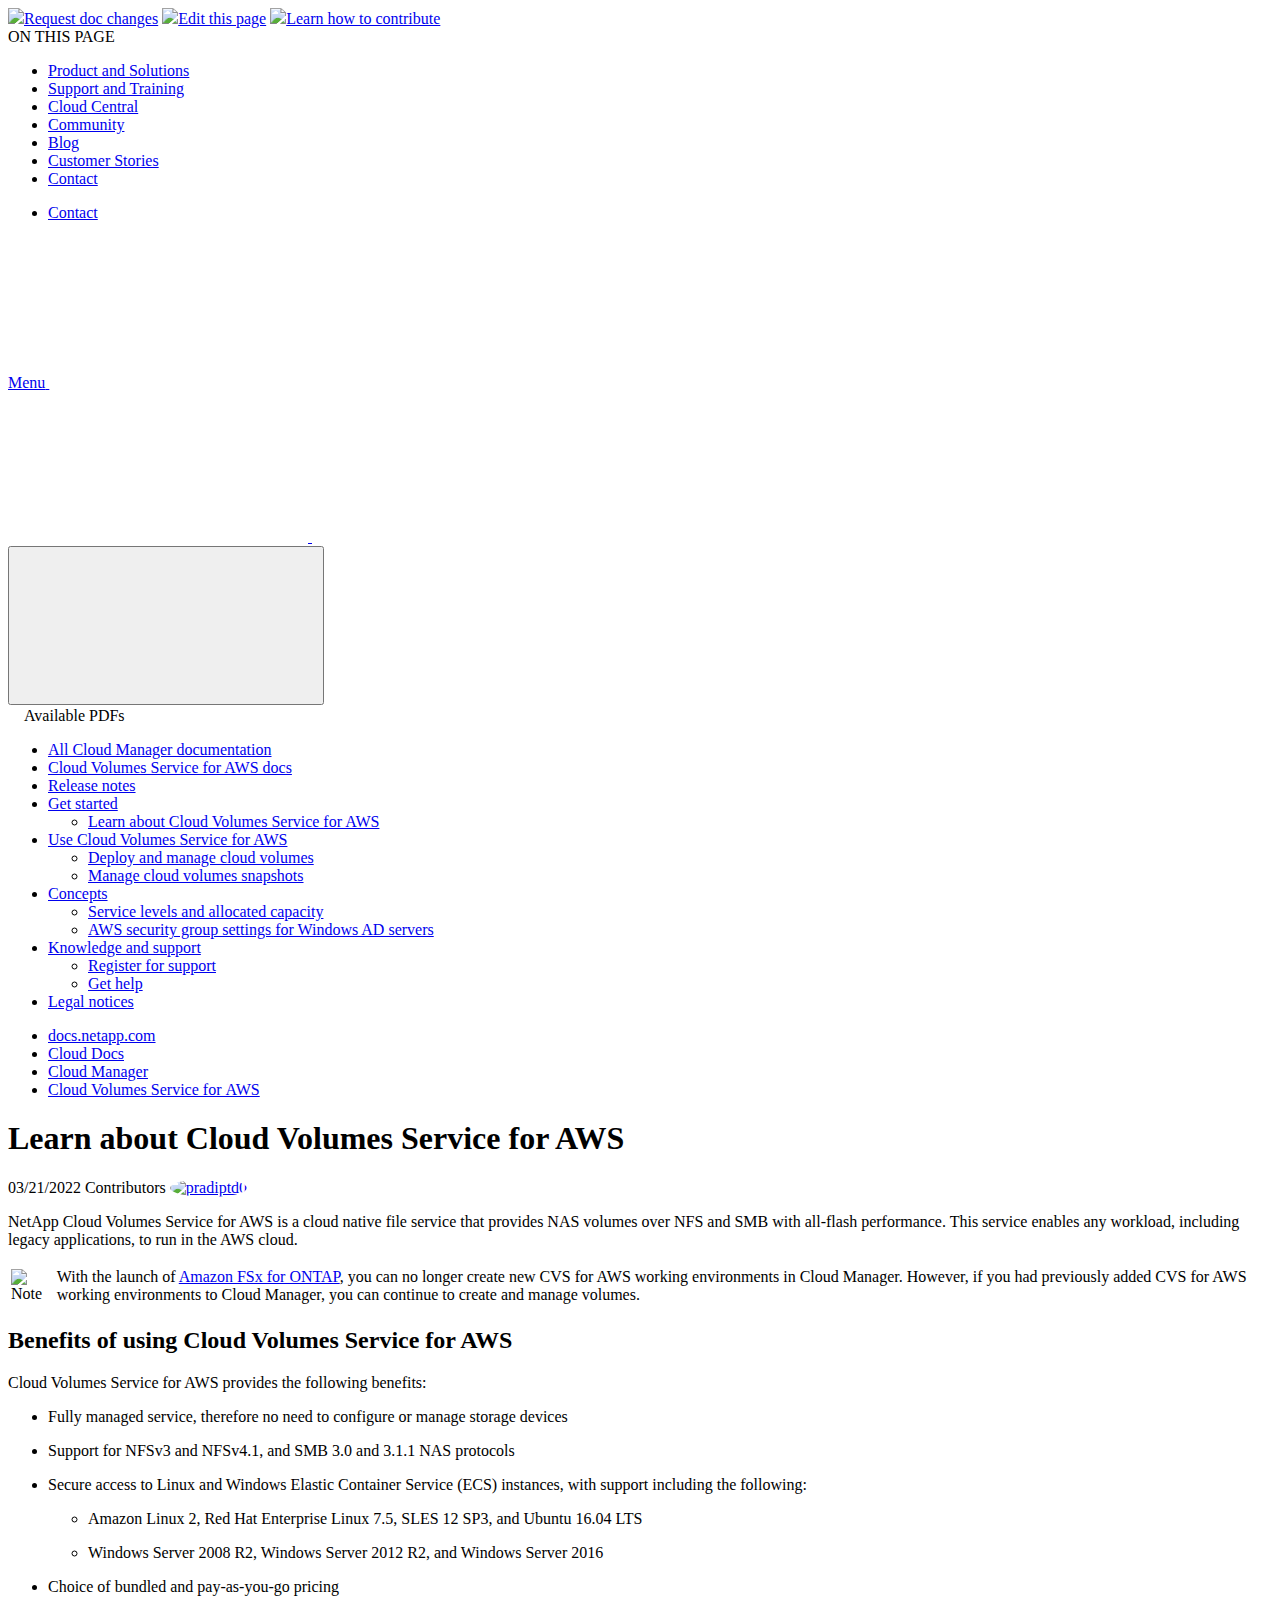
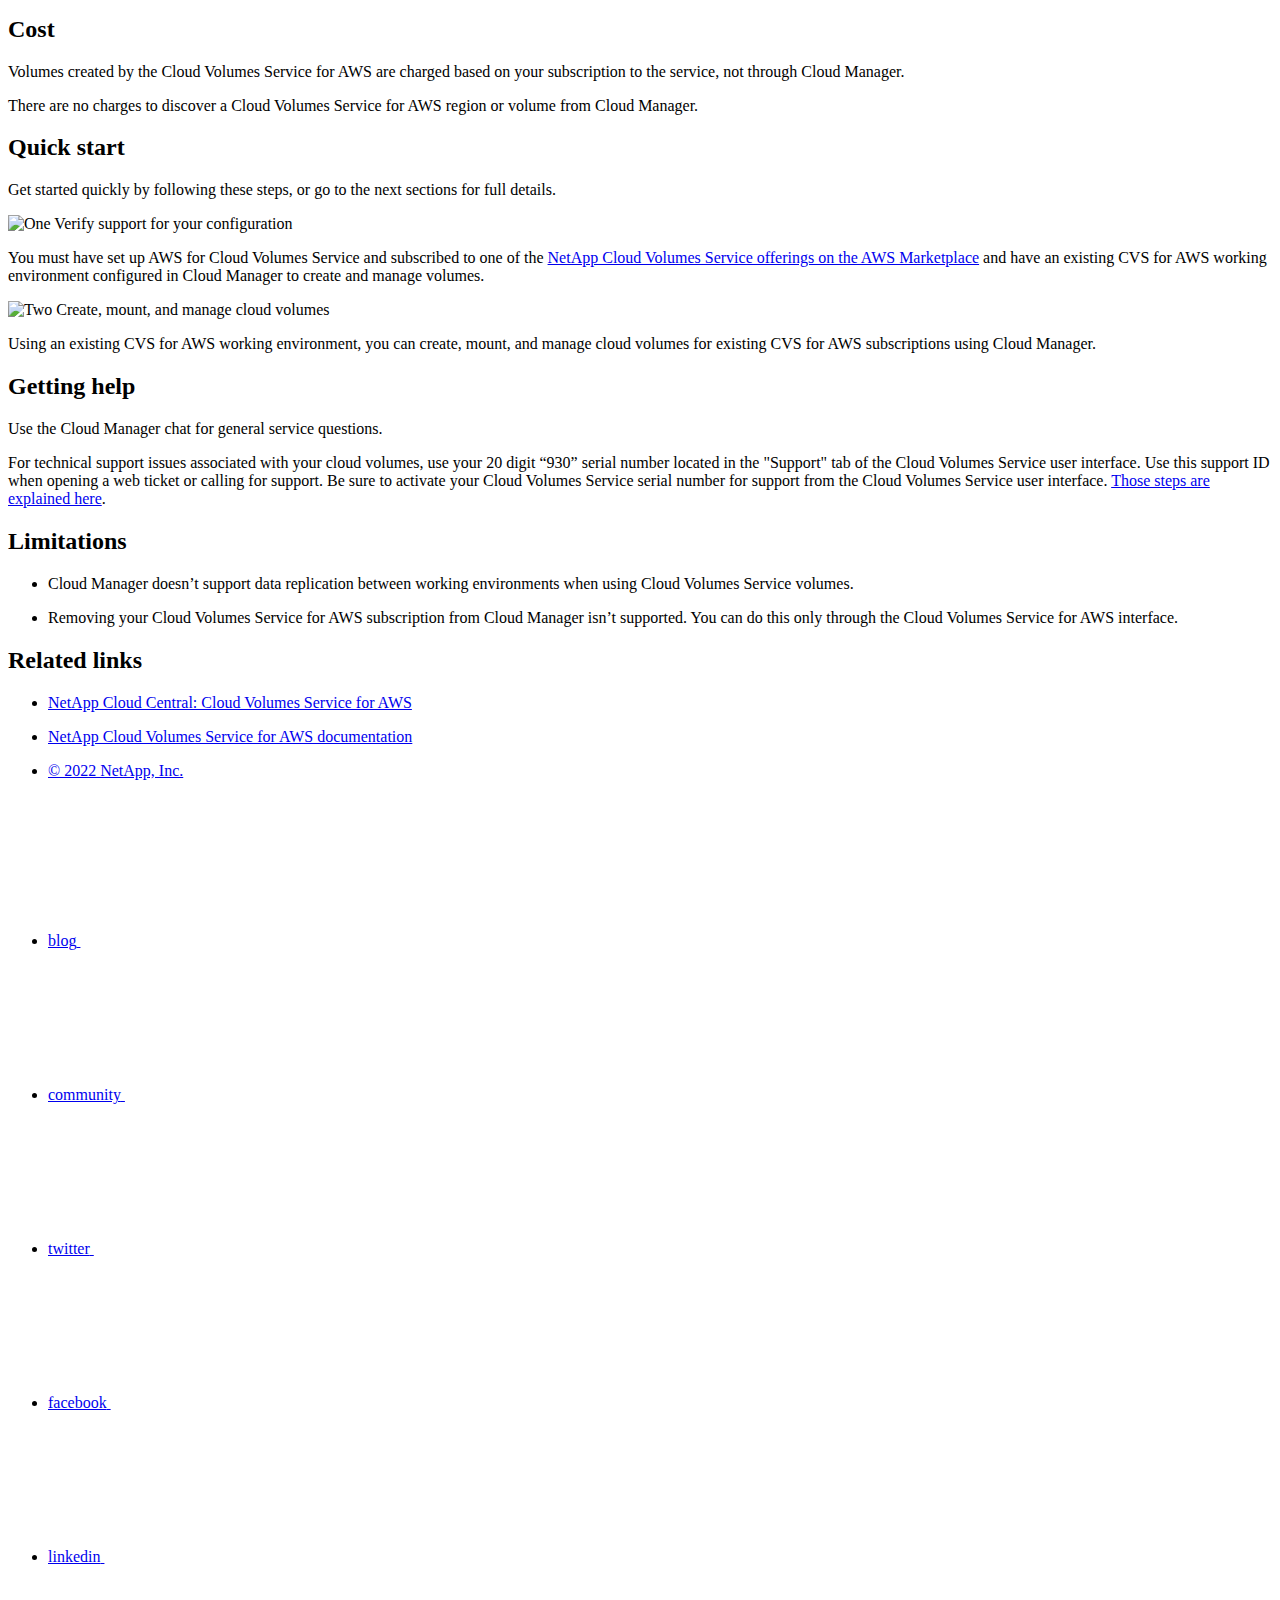
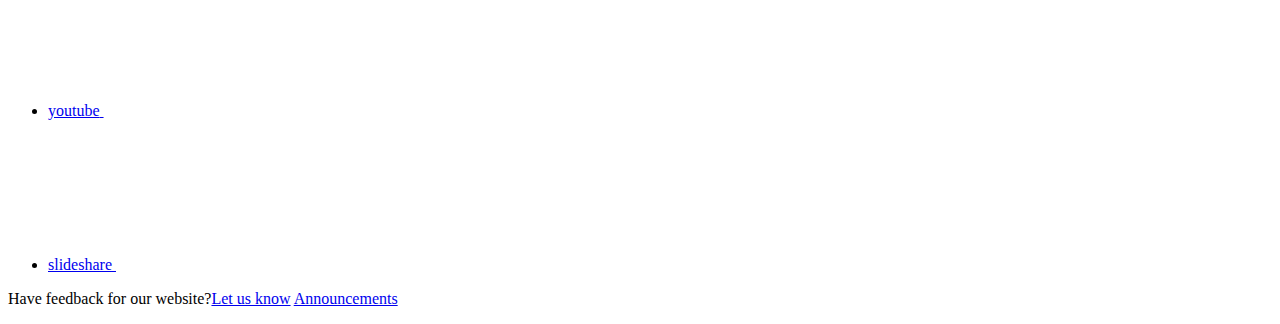
==== concept-cvs-aws.html @ ba865a1a "Deploying to gh-pages from  @ d7c0119b884e2e3a1925199d633314966da9b0e3 🚀" ====
<!DOCTYPE html>
<html lang="en">
  <head class="at-element-marker">
  <title>Learn about Cloud Volumes Service for AWS | NetApp Documentation</title>
  <meta charset="utf-8">
  <meta http-equiv="x-ua-compatible" content="ie=edge,chrome=1">
  <meta http-equiv="language" content="en">
  <meta name="viewport" content="width=device-width, initial-scale=1">
  <meta property="og:title" content="Learn about Cloud Volumes Service for AWS | NetApp Documentation" />
	<meta property="og:type" content="website" />
	<meta property="og:url" content="https://docs.netapp.com/us-en/cloud-manager-cloud-volumes-service-aws/concept-cvs-aws.html" />
	<meta property="og:description" content="NetApp Cloud Volumes Service for AWS is a cloud native file service that provides NAS volumes over NFS and SMB with all-flash performance. This service enabl..." />
  <meta property="og:image" content="https://docs.netapp.com/us-en/cloud-manager-cloud-volumes-service-aws/images/logo-tophat-social.png" />
  <meta property="og:image:alt" content="NetApp Logo" />
  <meta name="format-detection" content="telephone=no">
  <meta http-equiv="Content-Type" content="text/html; charset=utf-8">
  <meta http-equiv="encoding" content="utf-8">
  <meta http-equiv="nss-type" content="Product Documentation"/>
  <meta http-equiv="nss-subtype" content="User Guide"/><meta name="description" content="NetApp Cloud Volumes Service for AWS is a cloud native file service that provides NAS volumes over NFS and SMB with all-flash performance. This service enabl...">
  <meta name="keywords" content=" cloud volumes service for aws, cloud volumes, cloud volumes service subscription, access key, secret key"><!-- Icons -->
  <link rel="icon" href="/us-en/cloud-manager-cloud-volumes-service-aws/images/favicon.ico" type="image/x-icon">

  <!-- RSS Feed --><link rel="alternate" type="application/rss+xml" title="NetApp Documentation" href="/us-en/cloud-manager-cloud-volumes-service-aws/feed.xml"><!-- CSS Definitions: NetApp CSS should be defined after generic css -->

  <!-- Elastic Search -->
  <link rel="stylesheet" href="//cdn.jsdelivr.net/searchkit/0.10.0/theme.css">

  <!-- Controls AsciiDoctor Admonition Blocks -->
  <link rel="stylesheet" type="text/css" href="/us-en/cloud-manager-cloud-volumes-service-aws/css/font-awesome.min.css">

  <!-- Controls the shadow effect for search dropdown menu -->
  <link rel="stylesheet" href="/us-en/cloud-manager-cloud-volumes-service-aws/css/boxshadowproperties.css">

  <!-- NetApp CSS controls the technical content -->
  <link rel="stylesheet" type="text/css" href="/us-en/cloud-manager-cloud-volumes-service-aws/css/netapp.css">

  <!-- WWW CSS Content -->
  <link rel="stylesheet" type="text/css" href="/us-en/cloud-manager-cloud-volumes-service-aws/css/www-luci-dotcom.min.css">
  <link rel="stylesheet" type="text/css" href="/us-en/cloud-manager-cloud-volumes-service-aws/css/www-netapp-dotcom.css">
  <link rel="stylesheet" href="/us-en/cloud-manager-cloud-volumes-service-aws/css/www-netapp-library-critical.min.css" media="all" >
  <link rel="stylesheet" href="/us-en/cloud-manager-cloud-volumes-service-aws/css/www-netapp-library-non-critical.min.css" as="style" onload="this.onload=null;this.rel='stylesheet'">
  <link rel="stylesheet" href="/us-en/cloud-manager-cloud-volumes-service-aws/css/www-netapp-library-global-header-footer.min.css">

  <!-- NetApp IE Customizations -->
  <link rel="stylesheet" href='/us-en/cloud-manager-cloud-volumes-service-aws/css/na-utility.css' type='text/css'>
  <link rel="stylesheet" href='/us-en/cloud-manager-cloud-volumes-service-aws/css/na-sidebar.css' type='text/css'>
  <link rel='stylesheet' href='/us-en/cloud-manager-cloud-volumes-service-aws/css/clouddocs.css' type='text/css'>
  <link rel='stylesheet' href='/us-en/cloud-manager-cloud-volumes-service-aws/css/na-pagenav.css' type='text/css'>

  
  <link rel="stylesheet" href="/us-en/cloud-manager-cloud-volumes-service-aws/css/landing-page.css" type="text/css">
  <link rel="stylesheet" href="/us-en/cloud-manager-cloud-volumes-service-aws/css/tabbed-blocks.css" type="text/css">
  <link rel='stylesheet' href='/us-en/cloud-manager-cloud-volumes-service-aws/css/na-feature.css' type='text/css'><script src="https://cdnjs.cloudflare.com/ajax/libs/jquery/2.1.4/jquery.min.js"></script>
  <script src="https://cdnjs.cloudflare.com/ajax/libs/jquery-cookie/1.4.1/jquery.cookie.min.js"></script>

  <!-- Used for Product Family Page Sidebar Visibility --><link rel="stylesheet" href='/us-en/cloud-manager-cloud-volumes-service-aws/css/product-family.css' type="text/css">
  <script src='/us-en/cloud-manager-cloud-volumes-service-aws/js/product-family.js'></script><!-- Used to import Promise for IE. Required for SearchKit -->
  <script src="https://cdnjs.cloudflare.com/ajax/libs/bluebird/3.3.5/bluebird.min.js"></script><script src='/us-en/cloud-manager-cloud-volumes-service-aws/js/na-search.js'></script><script src='/us-en/cloud-manager-cloud-volumes-service-aws/js/na-pagenav.js'></script><link rel='stylesheet' href='/us-en/cloud-manager-cloud-volumes-service-aws/css/prism.css' type='text/css'>
  <link rel='stylesheet' href='/us-en/cloud-manager-cloud-volumes-service-aws/css/prism-netapp.css' type='text/css'>


  <script src='/us-en/cloud-manager-cloud-volumes-service-aws/js/na-utility.js'></script>
  <script src='/us-en/cloud-manager-cloud-volumes-service-aws/js/clouddocs.js'></script>
  <script>
  if (document.location.hostname === "docs.netapp.com") {
    var head = document.getElementsByTagName('head')[0];
    var adobe = document.createElement("script");
    adobe.type = "text/javascript";
    adobe.src = "//assets.adobedtm.com/60287eadf1ee/c284da483c83/launch-e9ff3acac59f.min.js";
    head.appendChild(adobe);
  }
  </script>
  <script src='/us-en/cloud-manager-cloud-volumes-service-aws/js/jquery.navgoco.min.js'></script>
  <script src="https://maxcdn.bootstrapcdn.com/bootstrap/3.3.7/js/bootstrap.min.js" integrity="sha384-Tc5IQib027qvyjSMfHjOMaLkfuWVxZxUPnCJA7l2mCWNIpG9mGCD8wGNIcPD7Txa" crossorigin="anonymous"></script>
  <script src='/us-en/cloud-manager-cloud-volumes-service-aws/js/toc.js'></script>
  <script src='/us-en/cloud-manager-cloud-volumes-service-aws/js/customscripts.js'></script><script>
      $(document).ready(function() {
          
          var collapseOnInit = true;
          

          var navSettings = {
              "caretHtml": '',
              "accordion": collapseOnInit,
              "openClass": 'active', // open
              "save": false, // leave false or nav highlighting doesn't work right
              "cookie": {
                  "name": 'navgoco',
                  "expires": false,
                  "path": '/'
              },
              "slide": {
                  "duration": 400,
                  "easing": 'swing'
              }
          };

          // Initialize navgoco with default options
          $("#mysidebar").navgoco(navSettings);
          

          $("#collapseAll").click(function(e) {
              e.preventDefault();
              $("#mysidebar").navgoco('toggle', false);
          });

          $("#expandAll").click(function(e) {
              e.preventDefault();
              $("#mysidebar").navgoco('toggle', true);
          });

      });

  </script>
  <script>
      $(document).ready(function() {
          $("#tg-sb-link").click(function() {
              $("#tg-sb-sidebar").toggle();
              $("#tg-sb-content").toggleClass('col-md-9');
              $("#tg-sb-content").toggleClass('col-md-12');
              $("#tg-sb-icon").toggleClass('fa-toggle-on');
              $("#tg-sb-icon").toggleClass('fa-toggle-off');
          });
      });
  </script><script async src="https://www.googletagmanager.com/gtag/js?id=UA-81697994-3"></script>
  <script>
  if (document.location.hostname === "docs.netapp.com") {
    window.dataLayer = window.dataLayer || [];
    function gtag(){dataLayer.push(arguments);}
    gtag('js', new Date());
    gtag('config', 'UA-81697994-3');
  }
  </script>
  <script src='/us-en/cloud-manager-cloud-volumes-service-aws/js/version-dropdown.js'></script>
  <script src='/us-en/cloud-manager-cloud-volumes-service-aws/js/FileSaver.min.js'></script>
  <script src='/us-en/cloud-manager-cloud-volumes-service-aws/js/jszip-utils.min.js'></script>
  <script src='/us-en/cloud-manager-cloud-volumes-service-aws/js/jszip.min.js'></script>
  <script src='/us-en/cloud-manager-cloud-volumes-service-aws/js/pdf-ux.js'></script>
</head>


  <body class role="document">
    <div id="page" class="n-off-canvas-menu">
      <div class="n-off-canvas-menu__menu"><!--TODO: Add offcanvas code --></div>
      <div class="n-off-canvas-menu__content-wrap">
        <header class="site-header" id="banner">
  
  <!-- Start Page Toolbar -->
  <div class="page-nav-toolbar">
    <div id="version-dropdown"></div>
    <div class="page-nav-contribute"  >
      <a target="_blank" href="https://github.com/NetAppDocs/cloud-manager-cloud-volumes-service-aws/issues/new?body=Page%3A%20[Learn about Cloud Volumes Service for AWS](https://docs.netapp.com/us-en/cloud-manager-cloud-volumes-service-aws/concept-cvs-aws.html)" class="page-nav-contribute-link" role="button"><img src="/us-en/cloud-manager-cloud-volumes-service-aws/images/discuss-sm.svg" class="github-icon" />Request doc changes</a>
      <a target="_blank" href="https://github.com/NetAppDocs/cloud-manager-cloud-volumes-service-aws/blob/main/concept-cvs-aws.adoc" class="page-nav-contribute-link" role="button"><img src="/us-en/cloud-manager-cloud-volumes-service-aws/images/edit-sm.svg" class="github-icon" />Edit this page</a>
      <a target="_blank" href="https://docs.netapp.com/us-en/contribute/" class="page-nav-contribute-link"  ><img src="/us-en/cloud-manager-cloud-volumes-service-aws/images/article-sm.svg" class="github-icon" />Learn how to contribute</a>
    </div>
    <div class="page-nav-container">
      <nav class="page-nav-fixed">
        <div class="page-nav-title">ON THIS PAGE</div>
        <div class="page-nav-links">
          <ul class="page-nav-inner" id="page-menu"></ul>
        </div>
      </nav>
    </div>
  </div>
  
  <!-- Start top_hat -->
  <div class="n-top-hat">
    <div class="n-container">
      <div class="n-top-hat__cross-property-nav">
        <ul class="n-top-hat__list">
          <li class="n-top-hat__list-item">
            <a href="https://www.netapp.com/products-a-z/" class="n-top-hat__link">Product and Solutions</a>
          </li>
          <li class="n-top-hat__list-item">
            <a href="https://www.netapp.com/support-and-training/netapp-university/" class="n-top-hat__link">Support and Training</a>
          </li>
          <li class="n-top-hat__list-item">
            <a href="https://cloud.netapp.com" class="n-top-hat__link">Cloud Central</a>
          </li>
          <li class="n-top-hat__list-item">
            <a href="https://community.netapp.com/" class="n-top-hat__link">Community</a>
          </li>
          <li class="n-top-hat__list-item">
            <a href="https://blog.netapp.com/" class="n-top-hat__link">Blog</a>
          </li>
          <li class="n-top-hat__list-item">
            <a href="https://customers.netapp.com/en/" class="n-top-hat__link">Customer Stories</a>
          </li>
          <li class="n-top-hat__list-item">
            <a href="https://www.netapp.com/us/contact-us/index.aspx" target="_self" class="n-top-hat__link" data-ntap-ui="contact-us">Contact</a>
          </li>
        </ul>
      </div>
      <div class="n-top-hat__utils">
        <ul class="n-top-hat__list">
          <li class="n-top-hat__list-item">
            <a href="https://www.netapp.com/us/contact-us/index.aspx" target="_self" class="n-top-hat__link" data-ntap-ui="contact-us">Contact</a>
          </li>
        </ul>
      </div>
    </div>
  </div>
  <!-- End top_hat -->

  <!-- Start property bar -->
  <style>
    .n-property-navigation-bar__menus--desktop-experience .n-menu--mega__default-content__heading span {
    color: #34B0FF;
    }
  </style>
  <div class="n-property-bar " data-ntap-ui="sticky-nav">
    <div class="n-property-bar__inner-wrap">
      <div class="n-property-bar__menu-toggle">
        <a href="#" class="n-property-bar__menu-toggle-link">
          <span class="n-property-bar__menu-toggle-text">Menu</span>
          <svg class="n-icon-bars n-property-bar__menu-toggle-icon" aria-labelledby="title">
            <title>bars</title>
            <use xlink:href="/us-en/cloud-manager-cloud-volumes-service-aws/common/svg/sprite.svg#bars"></use>
          </svg>
        </a>
      </div>
      <div class="n-property-bar__property-mark ">
        <a href="https://www.netapp.com" class="n-property-bar__property-link">
          <div class="n-property-bar__logo">
            <svg class="n-icon-netapp-mark n-icon-netapp-mark n-property-bar__netapp-mark-icon" aria-labelledby="title">
              <title>netapp-mark</title>
              <use xlink:href="/us-en/cloud-manager-cloud-volumes-service-aws/common/svg/sprite.svg#netapp-mark"></use>
            </svg>
            <svg class="n-icon-netapp-logo n-property-bar__logo-svg" aria-labelledby="title">
              <title>netapp-logo</title>
              <use xlink:href="/us-en/cloud-manager-cloud-volumes-service-aws/common/svg/sprite.svg#netapp-logo"></use>
            </svg>
          </div>
        </a>
      </div>

      
      <div class="search-property-bar">
        <div id="search-demo-container" class="searchbox n-property-bar__search">
          <div id="react-search" 
          data-search-html="/us-en/cloud-manager-cloud-volumes-service-aws/search.html"
          data-type="widget" 
          data-placeholder="Search Documentation" 
          data-no-results-found="No results were found for {query}" 
          data-did-you-mean="Search for {suggestion}." 
          data-no-results-found-did-you-mean="No results found for {query}. Did you mean {suggestion}?" 
          data-results-found="{hitCount} results found"  
          data-sk-es-pf-indexes=""></div>
          <button class="n-property-bar__search-toggle-button" type="button">
            <svg class="n-icon-search n-property-bar__search-toggle-button-icon" aria-labelledby="title">
              <title>search</title>
              <use xmlns:xlink="http://www.w3.org/1999/xlink" xlink:href="/us-en/cloud-manager-cloud-volumes-service-aws/common/svg/sprite.svg#search"></use>
            </svg>
          </button>
        </div>
      </div>
      
    </div>
  </div>
  <div class="n-property-bar__toolbar">
    <!-- Start Language Selector --><!-- End Language Selector -->

    <div class="n-property-bar__cta"></div>
  </div>
  <script>
    $(function(){
        var currentLocalization = $('html').attr('lang');

        var localizationsDictionary = {
            "en-CA" : "https://www.netapp.com/search/index.aspx?for_cr=canada&",
            "en-IN" : "https://www.netapp.com/search/index.aspx?for_cr=india&",
            "nl-NL" : "https://www.netapp.com/search/index.aspx?for_cr=netherlands&",
            "ru-RU" : "https://www.netapp.com/search/index.aspx?for_cr=russia&",
            "sv-SE" : "https://www.netapp.com/search/index.aspx?for_cr=sweden&",
            "it-IT" : "https://www.netapp.com/search/index.aspx?for_cr=italy&",
            "he-IL" : "https://www.netapp.com/search/index.aspx?for_cr=israel&",
            "ko-KR" : "https://www.netapp.com/search/index.aspx?for_cr=korea&",
            "zh-TW" : "https://www.netapp.com/search/index.aspx?for_cr=taiwan&",
            "en-GB" : "https://www.netapp.com/search/index.aspx?for_cr=unitedkingdom&",
            "en-SG" : "https://www.netapp.com/search/index.aspx?for_cr=asean&",
            "en-AU" : "https://www.netapp.com/search/index.aspx?for_cr=australia&",
            "pt-BR" : "https://www.netapp.com/search/index.aspx?for_cr=brasil&",
            "de-CH" : "https://www.netapp.com/search/index.aspx?for_cr=switzerland&",
            "es-MX" : "https://www.netapp.com/search/index.aspx?for_cr=mexico&"
        };

        if($('html').hasClass('ntap-whitelisted') && localizationsDictionary.hasOwnProperty(currentLocalization)) {
            $('.n-property-bar__property-link').attr('href', '/');
        }
    });
  </script>
  <!-- End property bar -->
</header>


        <main id="n-main-content" class="n-main-content">
          <!-- Start Documentation Content -->
<div class="ie-main">
  <!-- Sidebar Column -->
  
  <div class="col-md-3" id="sidebar-height">
      <div class="n-pdf-header">
  <a id="toggleButtonPdf" class="n-pdf-button" type="button">
    <img src="/us-en/cloud-manager-cloud-volumes-service-aws/images/pdf.png" width="16" height="16"/>Available PDFs<span>
    </span>
  </a>
</div>
<div class="n-pdf-body-container">
  <ul id="toggleContainerPdf" class="n-pdf-body" style="display:none;"><li class="pdf-ux-container">
        <a target="_blank" href="/us-en/cloud-manager-cloud-volumes-service-aws/pdfs/fullsite-sidebar/Cloud_Volumes_Service_for_AWS_documentation.pdf" >
          <img src="/us-en/cloud-manager-cloud-volumes-service-aws/images/pdf.png" width="16" height="16"/>PDF of this doc site</a>







    
      <ul class="subfolders" style="display:none;">
        <li class="pdf-ux-container">
          <a target="_blank" 
            
              href="/us-en/cloud-manager-cloud-volumes-service-aws/pdfs/sidebar/Get_started.pdf" 
            
          >
            <img src="/us-en/cloud-manager-cloud-volumes-service-aws/images/pdf.png" width="16" height="16"/>
            Get started
          </a>
          
    <ul class="subfolders" style="display:none;"><li class="active pdf-hide">
  <a target="_blank" href="/us-en/cloud-manager-cloud-volumes-service-aws/pdfs/pages/concept-cvs-aws.pdf" >
    <img src="/us-en/cloud-manager-cloud-volumes-service-aws/images/pdf.png" width="16" height="16"/>
    PDF of this page
  </a>
</li>

</ul>
  



          
        </li>
      </ul>
    

  



    
      <ul class="subfolders" style="display:none;">
        <li class="pdf-ux-container">
          <a target="_blank" 
            
              href="/us-en/cloud-manager-cloud-volumes-service-aws/pdfs/sidebar/Use_Cloud_Volumes_Service_for_AWS.pdf" 
            
          >
            <img src="/us-en/cloud-manager-cloud-volumes-service-aws/images/pdf.png" width="16" height="16"/>
            Use Cloud Volumes Service for AWS
          </a>
          





          
        </li>
      </ul>
    

  



    
      <ul class="subfolders" style="display:none;">
        <li class="pdf-ux-container">
          <a target="_blank" 
            
              href="/us-en/cloud-manager-cloud-volumes-service-aws/pdfs/sidebar/Concepts.pdf" 
            
          >
            <img src="/us-en/cloud-manager-cloud-volumes-service-aws/images/pdf.png" width="16" height="16"/>
            Concepts
          </a>
          





          
        </li>
      </ul>
    

  



    
      <ul class="subfolders" style="display:none;">
        <li class="pdf-ux-container">
          <a target="_blank" 
            
              href="/us-en/cloud-manager-cloud-volumes-service-aws/pdfs/sidebar/Knowledge_and_support.pdf" 
            
          >
            <img src="/us-en/cloud-manager-cloud-volumes-service-aws/images/pdf.png" width="16" height="16"/>
            Knowledge and support
          </a>
          





          
        </li>
      </ul>
    

  




</li></ul>
  <div class="zip-pdf-link-container" style="display: none;">   
    <a href="#" id="zipPdf">
      <img src="/us-en/cloud-manager-cloud-volumes-service-aws/images/pdf-zip.png" width="16" height="16"/>
      <pre>Collection of separate PDF docs<span class="zip-size"></span></pre>
    </a><div id="zip-link-popup" class="hide">
    <div class="inner-modal">
        <div class="downloading-progress">
            <div class="spinner"></div>
            <h1>Creating your file...</h1>
            <div>This may take a few minutes. Thanks for your patience.</div>
            <button class="cancel-download-btn" type="button">Cancel</button>
        </div>
        <div class="download-complete hide">
            <div class="done-icon">
                <svg xmlns="http://www.w3.org/2000/svg" width="24" height="24" viewBox="0 0 24 24"><path d="M20.285 2l-11.285 11.567-5.286-5.011-3.714 3.716 9 8.728 15-15.285z"/></svg>
            </div>
            <div>Your file is ready</div>
            <button class="cancel-download-btn" type="button">OK</button>
        </div>
    </div>
</div>
<script>
    $(".cancel-download-btn").click(function(){
        $("#zip-link-popup").addClass("hide");
        $("#zip-link-popup .downloading-progress").removeClass("hide");
        $("#zip-link-popup .download-complete").addClass("hide");
    });
</script></div>
</div>
<script>
  $("#toggleContainerPdf li.active:last-child").parents('ul.subfolders').toggle('display');
  $("#toggleButtonPdf").click(function () {
    $("#toggleContainerPdf").toggle('display');
    $(".n-pdf-body-container .zip-pdf-link-container").toggle('display');
  });
</script><div class="sidebar-nav-container">
  <ul id="mysidebar" class="nav"><li class=" "><a class="na-navbar-padding" href="https://docs.netapp.com/us-en/cloud-manager-family">
        All Cloud Manager documentation
      </a></li><li class=" "><a class="na-navbar-padding" href="/us-en/cloud-manager-cloud-volumes-service-aws/index.html">
        Cloud Volumes Service for AWS docs
      </a></li><li class=" "><a class="na-navbar-padding" href="/us-en/cloud-manager-cloud-volumes-service-aws/whats-new.html">
        Release notes
      </a></li><li class="subfolders "><a href="#">
        <div class="na-navbar-padding"> Get started</div>
      </a>
      <ul><li class="  active "><a class="na-navbar-padding" href="/us-en/cloud-manager-cloud-volumes-service-aws/concept-cvs-aws.html">
        Learn about Cloud Volumes Service for AWS
      </a></li></ul></li><li class="subfolders "><a href="#">
        <div class="na-navbar-padding"> Use Cloud Volumes Service for AWS</div>
      </a>
      <ul><li class=" "><a class="na-navbar-padding" href="/us-en/cloud-manager-cloud-volumes-service-aws/task-manage-cvs-aws.html">
        Deploy and manage cloud volumes
      </a></li><li class=" "><a class="na-navbar-padding" href="/us-en/cloud-manager-cloud-volumes-service-aws/task-manage-cloud-volumes-snapshots.html">
        Manage cloud volumes snapshots
      </a></li></ul></li><li class="subfolders "><a href="#">
        <div class="na-navbar-padding"> Concepts</div>
      </a>
      <ul><li class=" "><a class="na-navbar-padding" href="/us-en/cloud-manager-cloud-volumes-service-aws/reference-cvs-service-levels-and-quotas.html">
        Service levels and allocated capacity
      </a></li><li class=" "><a class="na-navbar-padding" href="/us-en/cloud-manager-cloud-volumes-service-aws/reference-security-groups-windows-ad-servers.html">
        AWS security group settings for Windows AD servers
      </a></li></ul></li><li class="subfolders "><a href="#">
        <div class="na-navbar-padding"> Knowledge and support</div>
      </a>
      <ul><li class=" "><a class="na-navbar-padding" href="/us-en/cloud-manager-cloud-volumes-service-aws/task-support-registration.html">
        Register for support
      </a></li><li class=" "><a class="na-navbar-padding" href="/us-en/cloud-manager-cloud-volumes-service-aws/task-get-help.html">
        Get help
      </a></li></ul></li><li class=" "><a class="na-navbar-padding" href="/us-en/cloud-manager-cloud-volumes-service-aws/legal-notices.html">
        Legal notices
      </a></li></ul>
</div>
<script>
  window.onscroll = () => {
    const value = -40 - (document.body.scrollHeight - (window.innerHeight + document.scrollingElement.scrollTop));
    
    document.getElementById("sidebar-height").style.bottom = Math.max(0,value) + "px";
};
</script>
<!-- this highlights the active parent class in the navgoco sidebar. this is critical so that the parent expands when you're viewing a page. This must appear below the sidebar code above. Otherwise, if placed inside customscripts.js, the script runs before the sidebar code runs and the class never gets inserted.-->
<script>$("li.active").parents('li').toggleClass("active");</script>

  </div>
  

  <div class="ie-content-pane n-doc__component-detail-content n-doc__component-detail-content--show-code">
    <!-- Begin of page container --><article class="page-content">
      <div class="ie-utility">
  <div class="ie-menu">
    <div class="n-breadcrumb">
      <ul class="n-breadcrumb__list">
        <li class="n-breadcrumb__list-item">
          <a href="https://docs.netapp.com">docs.netapp.com</a>
        </li>
        
        <li class="n-breadcrumb__list-item">
          <a href="https://docs.netapp.com/us-en/cloud/">Cloud Docs</a>
        </li>
        

        
        <li class="n-breadcrumb__list-item">
          <a href="https://docs.netapp.com/us-en/cloud-manager-family/">Cloud Manager</a>
        </li>
        

        <li class="n-breadcrumb__list-item">
          <a href="/us-en/cloud-manager-cloud-volumes-service-aws/">Cloud&nbsp;Volumes&nbsp;Service&nbsp;for&nbsp;AWS</a>
        </li>

      </ul>
    </div>
    <div style="clear: both"></div><!-- Main needs to have height -->
  </div>
</div>

      <div class="n-doc__component-detail-heading-wrap">
  <h1 class="n-doc__component-detail-heading">Learn about Cloud Volumes Service for AWS</h1>
</div>


<p class="page-details">
  
    
    <time datetime="2022-03-21 05:52:15 +0000">03/21/2022</time>
    
  

<span>Contributors
  <a target="_blank" href="https://github.com/pradiptd0">
    <img  class="avatar avatar-small"
          alt="pradiptd0"
          width="20" height="20"
          src="https://avatars.githubusercontent.com/u/96762594?v=4"
          style="border-radius: 50%;"/>
  </a>
  
</span>


</p>

<div id="preamble">
<div class="sectionbody">
<div class="paragraph lead">
<p>NetApp Cloud Volumes Service for AWS is a cloud native file service that provides NAS volumes over NFS and SMB with all-flash performance. This service enables any workload, including legacy applications, to run in the AWS cloud.</p>
</div>
<div class="admonitionblock note">
<table>
<tr>
<td class="icon">
<img src="/us-en/cloud-manager-cloud-volumes-service-aws/images/note.svg" alt="Note">
</td>
<td class="content">
With the launch of <a href="https://docs.aws.amazon.com/fsx/latest/ONTAPGuide/what-is-fsx-ontap.html" target="_blank" rel="noopener">Amazon FSx for ONTAP</a>, you can no longer create new CVS for AWS working environments in Cloud Manager. However, if you had previously added CVS for AWS working environments to Cloud Manager, you can continue to create and manage volumes.
</td>
</tr>
</table>
</div>
</div>
</div>
<div class="sect1">
<h2 id="benefits-of-using-cloud-volumes-service-for-aws">Benefits of using Cloud Volumes Service for AWS</h2>
<div class="sectionbody">
<div class="paragraph">
<p>Cloud Volumes Service for AWS provides the following benefits:</p>
</div>
<div class="ulist">
<ul>
<li>
<p>Fully managed service, therefore no need to configure or manage storage devices</p>
</li>
<li>
<p>Support for NFSv3 and NFSv4.1, and SMB 3.0 and 3.1.1 NAS protocols</p>
</li>
<li>
<p>Secure access to Linux and Windows Elastic Container Service (ECS) instances, with support including the following:</p>
<div class="ulist">
<ul>
<li>
<p>Amazon Linux 2, Red Hat Enterprise Linux 7.5, SLES 12 SP3, and Ubuntu 16.04 LTS</p>
</li>
<li>
<p>Windows Server 2008 R2, Windows Server 2012 R2, and Windows Server 2016</p>
</li>
</ul>
</div>
</li>
<li>
<p>Choice of bundled and pay-as-you-go pricing</p>
</li>
</ul>
</div>
</div>
</div>
<div class="sect1">
<h2 id="cost">Cost</h2>
<div class="sectionbody">
<div class="paragraph">
<p>Volumes created by the Cloud Volumes Service for AWS are charged based on your subscription to the service, not through Cloud Manager.</p>
</div>
<div class="paragraph">
<p>There are no charges to discover a Cloud Volumes Service for AWS region or volume from Cloud Manager.</p>
</div>
</div>
</div>
<div class="sect1">
<h2 id="quick-start">Quick start</h2>
<div class="sectionbody">
<div class="paragraph">
<p>Get started quickly by following these steps, or go to the next sections for full details.</p>
</div>
<div class="paragraph quick-margin-para">
<div class="title"><span class="image"><img src="https://raw.githubusercontent.com/NetAppDocs/common/main/media/number-1.png" alt="One"></span> Verify support for your configuration</div>
<p>You must have set up AWS for Cloud Volumes Service and subscribed to one of the <a href="https://aws.amazon.com/marketplace/search/results?x=0&amp;y=0&amp;searchTerms=netapp+cloud+volumes+service" target="_blank" rel="noopener">NetApp Cloud Volumes Service offerings on the AWS Marketplace</a> and have an existing CVS for AWS working environment configured in Cloud Manager to create and manage volumes.</p>
</div>
<div class="paragraph quick-margin-para">
<div class="title"><span class="image"><img src="https://raw.githubusercontent.com/NetAppDocs/common/main/media/number-2.png" alt="Two"></span> Create, mount, and manage cloud volumes</div>
<p>Using an existing CVS for AWS working environment, you can create, mount, and manage cloud volumes for existing CVS for AWS subscriptions using Cloud Manager.</p>
</div>
</div>
</div>
<div class="sect1">
<h2 id="getting-help">Getting help</h2>
<div class="sectionbody">
<div class="paragraph">
<p>Use the Cloud Manager chat for general service questions.</p>
</div>
<div class="paragraph">
<p>For technical support issues associated with your cloud volumes, use your 20 digit “930” serial number located in the "Support" tab of the Cloud Volumes Service user interface. Use this support ID when opening a web ticket or calling for support. Be sure to activate your Cloud Volumes Service serial number for support from the Cloud Volumes Service user interface. <a href="https://docs.netapp.com/us-en/cloud_volumes/aws/task_activating_support_entitlement.html" target="_blank" rel="noopener">Those steps are explained here</a>.</p>
</div>
</div>
</div>
<div class="sect1">
<h2 id="limitations">Limitations</h2>
<div class="sectionbody">
<div class="ulist">
<ul>
<li>
<p>Cloud Manager doesn&#8217;t support data replication between working environments when using Cloud Volumes Service volumes.</p>
</li>
<li>
<p>Removing your Cloud Volumes Service for AWS subscription from Cloud Manager isn&#8217;t supported. You can do this only through the Cloud Volumes Service for AWS interface.</p>
</li>
</ul>
</div>
</div>
</div>
<div class="sect1">
<h2 id="related-links">Related links</h2>
<div class="sectionbody">
<div class="ulist">
<ul>
<li>
<p><a href="https://cloud.netapp.com/cloud-volumes-service-for-aws" target="_blank" rel="noopener">NetApp Cloud Central: Cloud Volumes Service for AWS</a></p>
</li>
<li>
<p><a href="https://docs.netapp.com/us-en/cloud_volumes/aws/" target="_blank" rel="noopener">NetApp Cloud Volumes Service for AWS documentation</a></p>
</li>
</ul>
</div>
</div>
</div>

    </article>
    <!-- Page Container -->
  </div>

  <div style="clear: both"></div><!-- Main needs to have height --></div>

        </main>

        <footer class="n-footer">
  <div class="n-footer__bottom">
    <div class="n-container">
      <div class="n-footer__bottom-left">

        <div class="n-footer__copyright">
          <ul class="n-footer__copyright-list">
            <li class="n-footer__copyright-link">
            <a href="https://www.netapp.com/us/legal/copyright.aspx">© 2022 NetApp, Inc.</a>
            </li>

</ul>
</div>
<div class="n-footer__social-links">
<ul class="n-footer__social-link-list">
<li class="n-footer__social-link-list-item">
<a class="n-footer__social-link" data-ntap-social="follow-blog" href="https://blog.netapp.com" target="_blank" title="blog" alt="blog">
<span class="n-footer__social-link-text">blog</span>
<svg class="n-icon-blog n-footer__social-link-icon" aria-labelledby="title">
  <title>blog@</title>
  <use xmlns:xlink="http://www.w3.org/1999/xlink" xlink:href="/us-en/cloud-manager-cloud-volumes-service-aws/common/svg/sprite.svg#blog"></use>
</svg>

</a>
</li>
<li class="n-footer__social-link-list-item">
<a class="n-footer__social-link" data-ntap-social="follow-community" href="https://community.netapp.com/" target="_blank" title="community" alt="community">
<span class="n-footer__social-link-text">community</span>
<svg class="n-icon-community n-footer__social-link-icon" aria-labelledby="title">
<title>community@</title>
<use xmlns:xlink="http://www.w3.org/1999/xlink" xlink:href="/us-en/cloud-manager-cloud-volumes-service-aws/common/svg/sprite.svg#comments"></use>
</svg>

</a>
</li>
<li class="n-footer__social-link-list-item">
<a class="n-footer__social-link" data-ntap-social="follow-twitter" href="https://twitter.com/netapp" target="_blank" title="twitter" alt="twitter">
<span class="n-footer__social-link-text">twitter</span>
<svg class="n-icon-twitter n-footer__social-link-icon" aria-labelledby="title">
<title>twitter@</title>
<use xmlns:xlink="http://www.w3.org/1999/xlink" xlink:href="/us-en/cloud-manager-cloud-volumes-service-aws/common/svg/sprite.svg#twitter"></use>
</svg>

</a>
</li>
<li class="n-footer__social-link-list-item">
<a class="n-footer__social-link" data-ntap-social="follow-facebook" href="https://www.facebook.com/NetApp" target="_blank" title="facebook" alt="facebook">
<span class="n-footer__social-link-text">facebook</span>
<svg class="n-icon-facebook n-footer__social-link-icon" aria-labelledby="title">
<title>facebook@</title>
<use xmlns:xlink="http://www.w3.org/1999/xlink" xlink:href="/us-en/cloud-manager-cloud-volumes-service-aws/common/svg/sprite.svg#facebook"></use>
</svg>

</a>
</li>
<li class="n-footer__social-link-list-item">
<a class="n-footer__social-link" data-ntap-social="follow-linkedin" href="https://www.linkedin.com/company/netapp" target="_blank" title="linkedin" alt="linkedin">
<span class="n-footer__social-link-text">linkedin</span>
<svg class="n-icon-linkedin n-footer__social-link-icon" aria-labelledby="title">
<title>linkedin@</title>
<use xmlns:xlink="http://www.w3.org/1999/xlink" xlink:href="/us-en/cloud-manager-cloud-volumes-service-aws/common/svg/sprite.svg#linkedin"></use>
</svg>

</a>
</li>
<li class="n-footer__social-link-list-item">
<a class="n-footer__social-link" data-ntap-social="follow-youtube" href="https://www.youtube.com/user/NetAppTV" target="_blank" title="youtube" alt="youtube">
<span class="n-footer__social-link-text">youtube</span>
<svg class="n-icon-youtube n-footer__social-link-icon" aria-labelledby="title">
<title>youtube@</title>
<use xmlns:xlink="http://www.w3.org/1999/xlink" xlink:href="/us-en/cloud-manager-cloud-volumes-service-aws/common/svg/sprite.svg#youtube"></use>
</svg>

</a>
</li>
<li class="n-footer__social-link-list-item">
<a class="n-footer__social-link" data-ntap-social="follow-slideshare" href="https://www.slideshare.net/NetApp" target="_blank" title="slideshare" alt="slideshare">
<span class="n-footer__social-link-text">slideshare</span>
<svg class="n-icon-slideshare n-footer__social-link-icon" aria-labelledby="title">
<title>slideshare@</title>
<use xmlns:xlink="http://www.w3.org/1999/xlink" xlink:href="/us-en/cloud-manager-cloud-volumes-service-aws/common/svg/sprite.svg#slideshare"></use>
</svg>

</a>
</li>
</ul>
</div>

</div>
<div class="n-footer__bottom-right">
  <p class="n-footer__fine-print">Have feedback for our website?<a target="_self" href="javascript:netapp_mailto()" class="n-footer__copyright">Let us know</a>
  <a href="https://docs.netapp.com/us-en/announcements/" class="n-footer__copyright">Announcements</a>
  </p>
</div>
</div>
</div>
</footer>

      </div><!-- Elasticsearch JS -->
      <script type="text/javascript" src='/us-en/cloud-manager-cloud-volumes-service-aws/js/bundle.js'></script>

      <!-- Syntax Highlighting -->
      <script type="text/javascript" src='/us-en/cloud-manager-cloud-volumes-service-aws/js/prism.js'></script>
      <script type="text/javascript" src='/us-en/cloud-manager-cloud-volumes-service-aws/js/prism-curl.js'></script>
    </div>
    <script>
      document.body.offsetWidth=1903;
      cookieLaw = {}
      cookieLaw.euCountry = "US";
      cookieLaw.invoke = function(){return false;}
    </script>
    <script src='/us-en/cloud-manager-cloud-volumes-service-aws/js/www-ntap.js'></script>
    <script src='/us-en/cloud-manager-cloud-volumes-service-aws/js/tabbed-blocks.js'></script>
  </body></html>
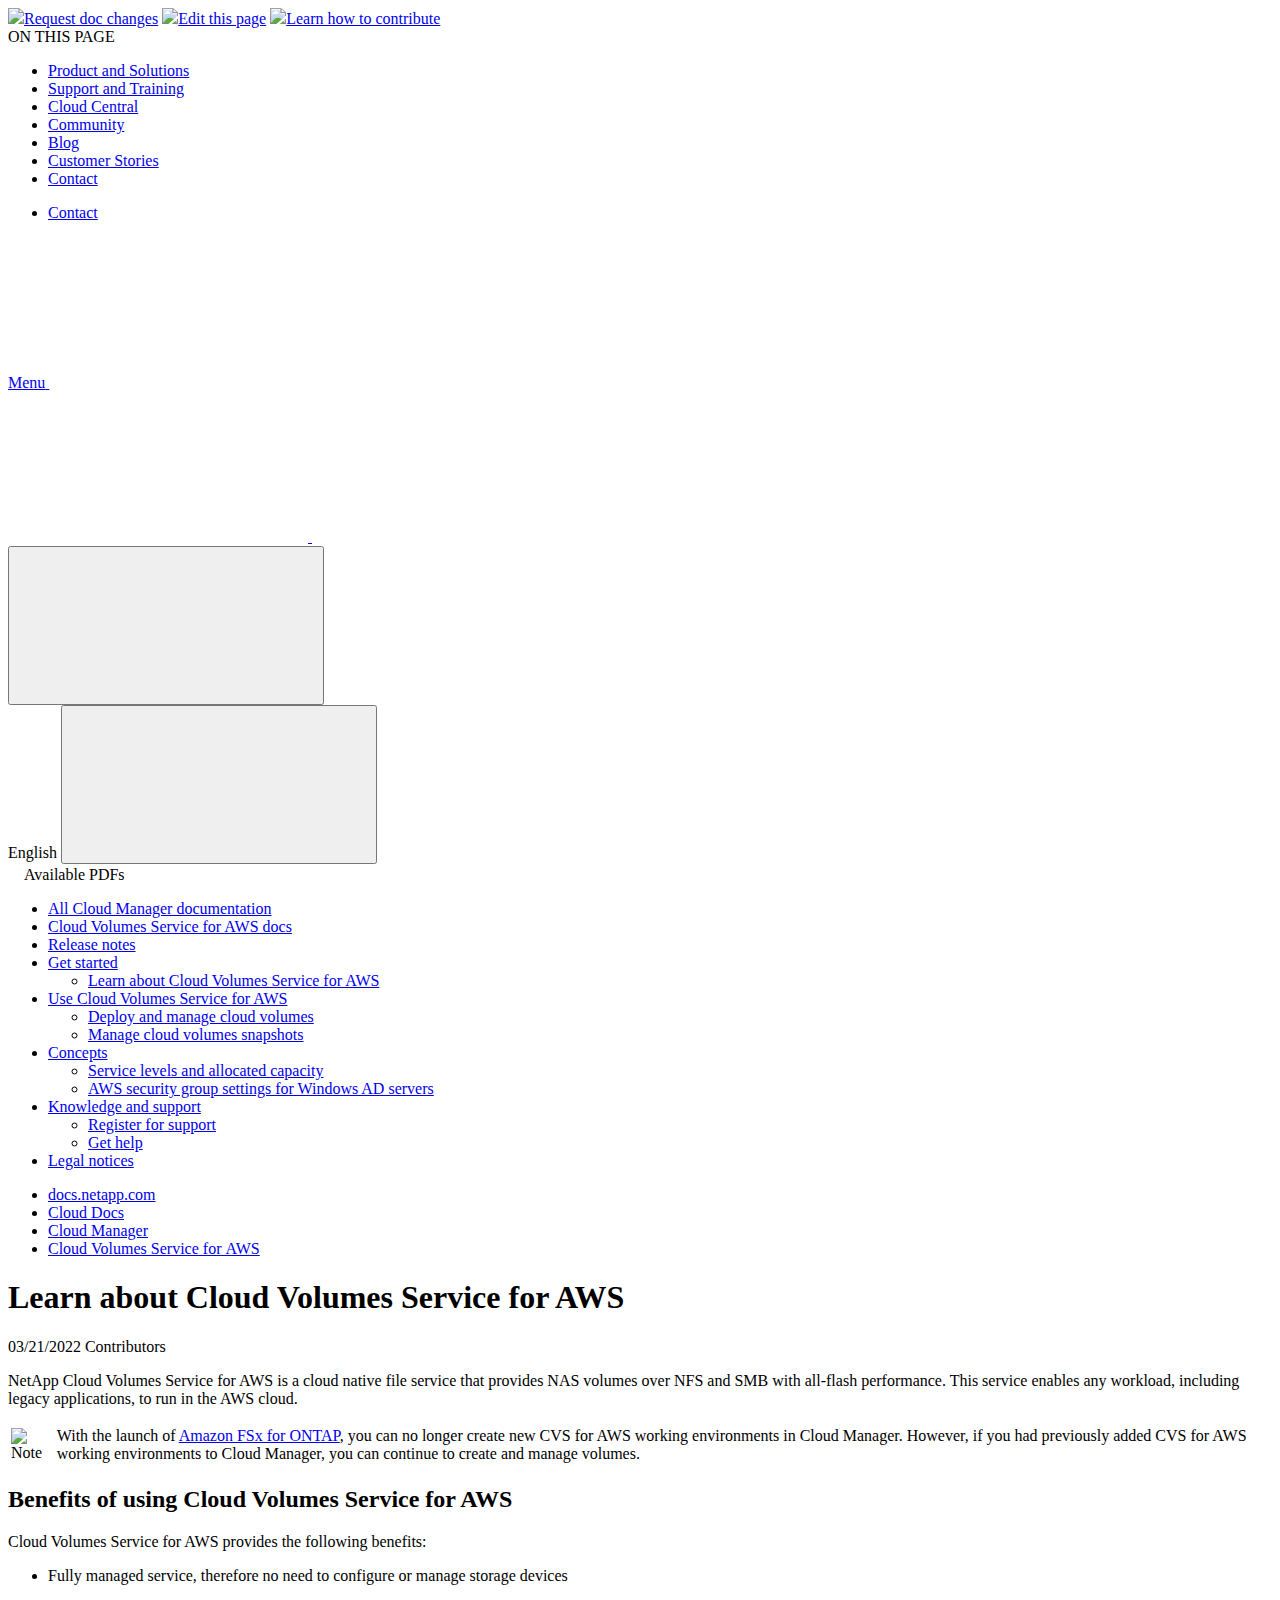
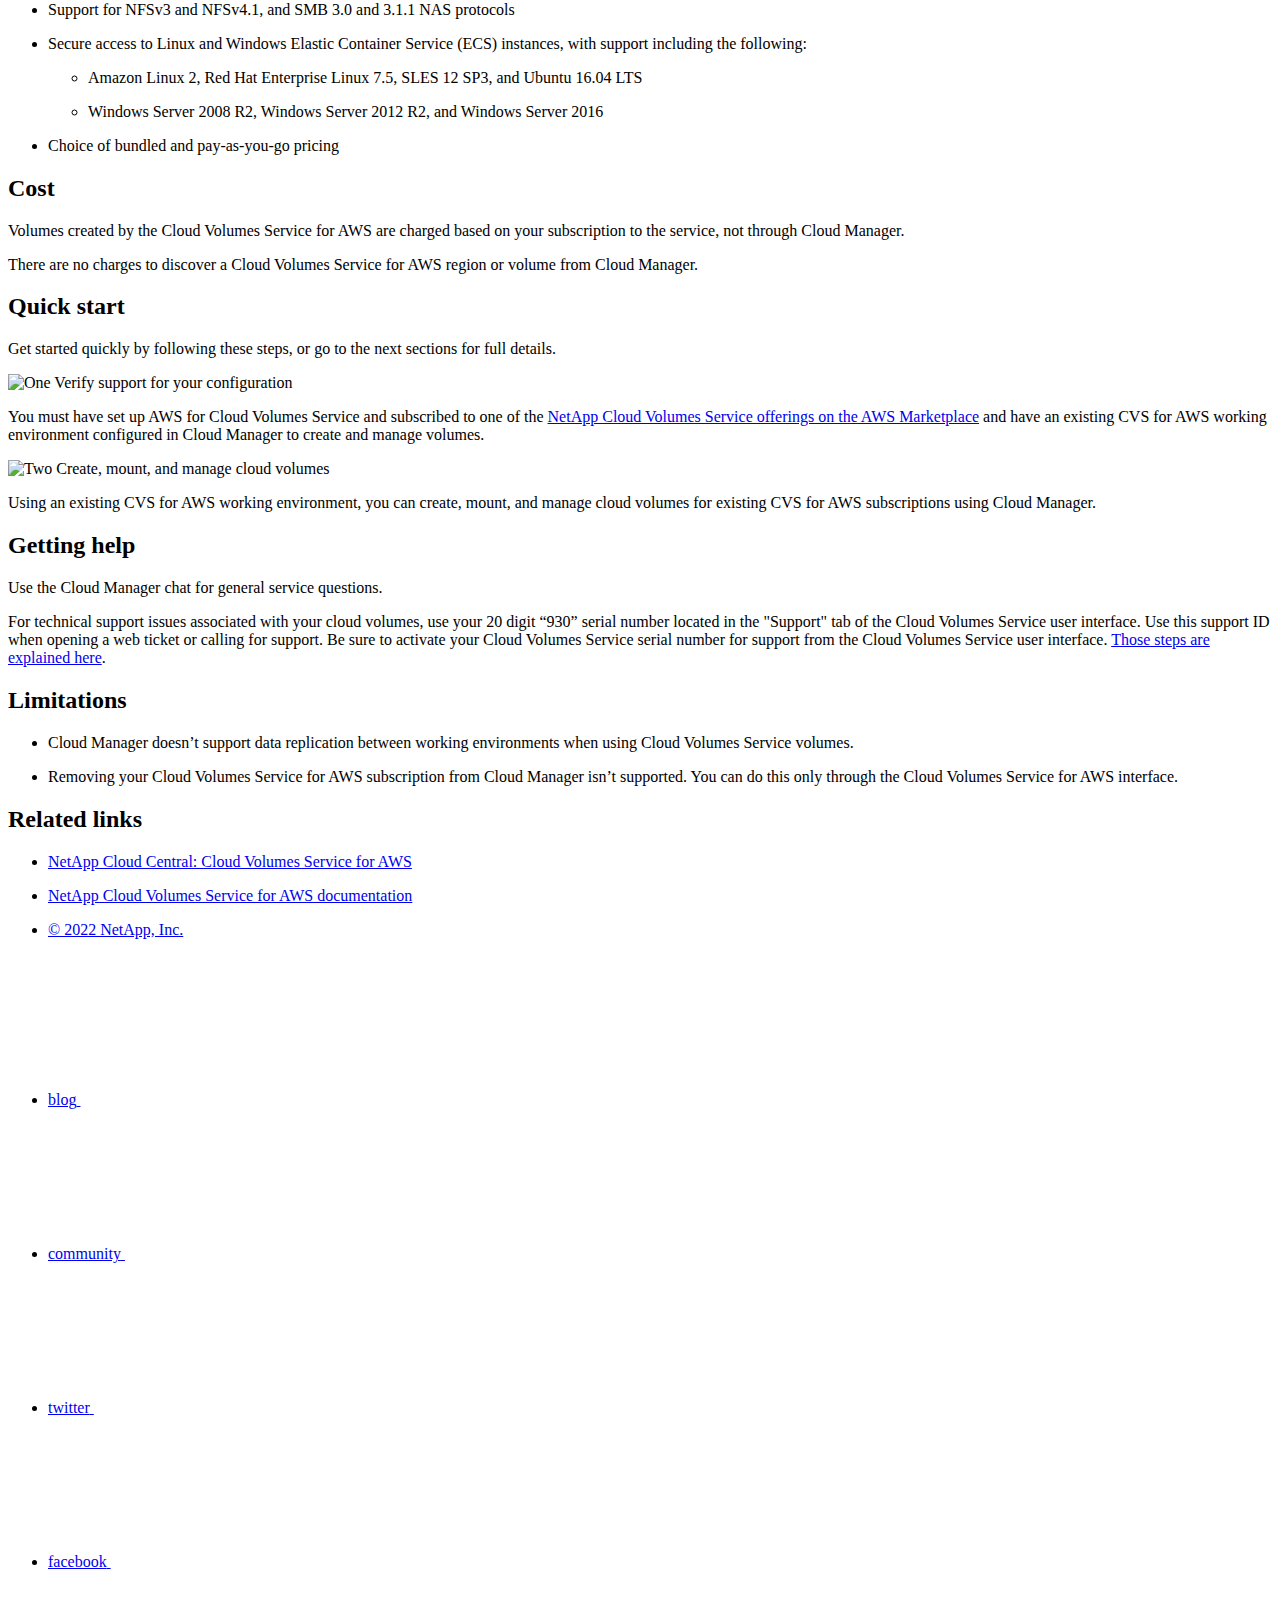
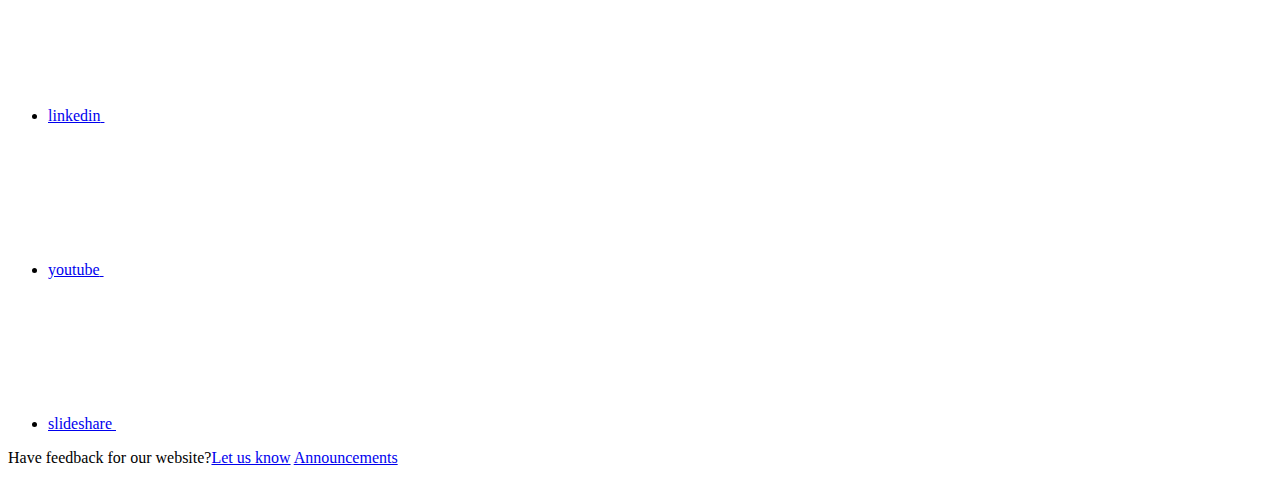
==== commit 0677b7e7: "Deploying to gh-pages from  @ 6c0890f146c06ce6fc958b803cd0cdcaf39a4bd4 🚀" ====
--- a/concept-cvs-aws.html
+++ b/concept-cvs-aws.html
@@ -258,7 +258,34 @@
     </div>
   </div>
   <div class="n-property-bar__toolbar">
-    <!-- Start Language Selector --><!-- End Language Selector -->
+    <!-- Start Language Selector --><div id="ie-i18n" class="n-property-bar__lang-selector">
+      <div id="ie-i18n-menu">
+      <span class="ie-i18n-lang">English</span>
+        <button class="ie-i18n-icon-container" type="button">
+          <svg class="n-globe__icon" aria-labelledby="title">
+            <title>globe</title>
+            <use xmlns:xlink="http://www.w3.org/1999/xlink" xlink:href="/us-en/cloud-manager-cloud-volumes-service-aws/common/svg/sprite.svg#globe"></use>
+          </svg>
+        </button>
+      </div>
+      <div id="n-property-navigation-bar__menu--language-selector" class="ie-i18n-results-container n-menu n-menu--v3 n-menu--is-active" style="display: none;">
+        <div class="n-language-selector-menu">
+          <ul class="n-menu__list">
+            <li class="n-menu__list-column">
+              <ul class="n-menu__list"><li class="n-menu__list-item n-menu__list-item--level-1">
+                  <a href="https://docs.netapp.com/us-en/cloud-manager-cloud-volumes-service-aws/concept-cvs-aws.html" class="n-menu__header-text"><span translate="no" class="notranslate">English</span></a>
+                </li><li class="n-menu__list-item n-menu__list-item--level-1">
+                  <a href="https://docs.netapp.com/ja-jp/cloud-manager-cloud-volumes-service-aws/concept-cvs-aws.html" class="n-menu__header-text"><span translate="no" class="notranslate">日本語</span></a>
+                </li><li class="n-menu__list-item n-menu__list-item--level-1">
+                  <a href="https://docs.netapp.com/zh-cn/cloud-manager-cloud-volumes-service-aws/concept-cvs-aws.html" class="n-menu__header-text"><span translate="no" class="notranslate">简体中文</span></a>
+                </li><li class="n-menu__list-item n-menu__list-item--level-1">
+                  <a href="https://docs.netapp.com/ko-kr/cloud-manager-cloud-volumes-service-aws/concept-cvs-aws.html" class="n-menu__header-text"><span translate="no" class="notranslate">한국어</span></a>
+                </li></ul>
+            </li>
+          </ul>
+        </div>
+      </div>
+    </div><!-- End Language Selector -->
 
     <div class="n-property-bar__cta"></div>
   </div>
@@ -558,14 +585,6 @@
   
 
 <span>Contributors
-  <a target="_blank" href="https://github.com/pradiptd0">
-    <img  class="avatar avatar-small"
-          alt="pradiptd0"
-          width="20" height="20"
-          src="https://avatars.githubusercontent.com/u/96762594?v=4"
-          style="border-radius: 50%;"/>
-  </a>
-  
 </span>
 
 
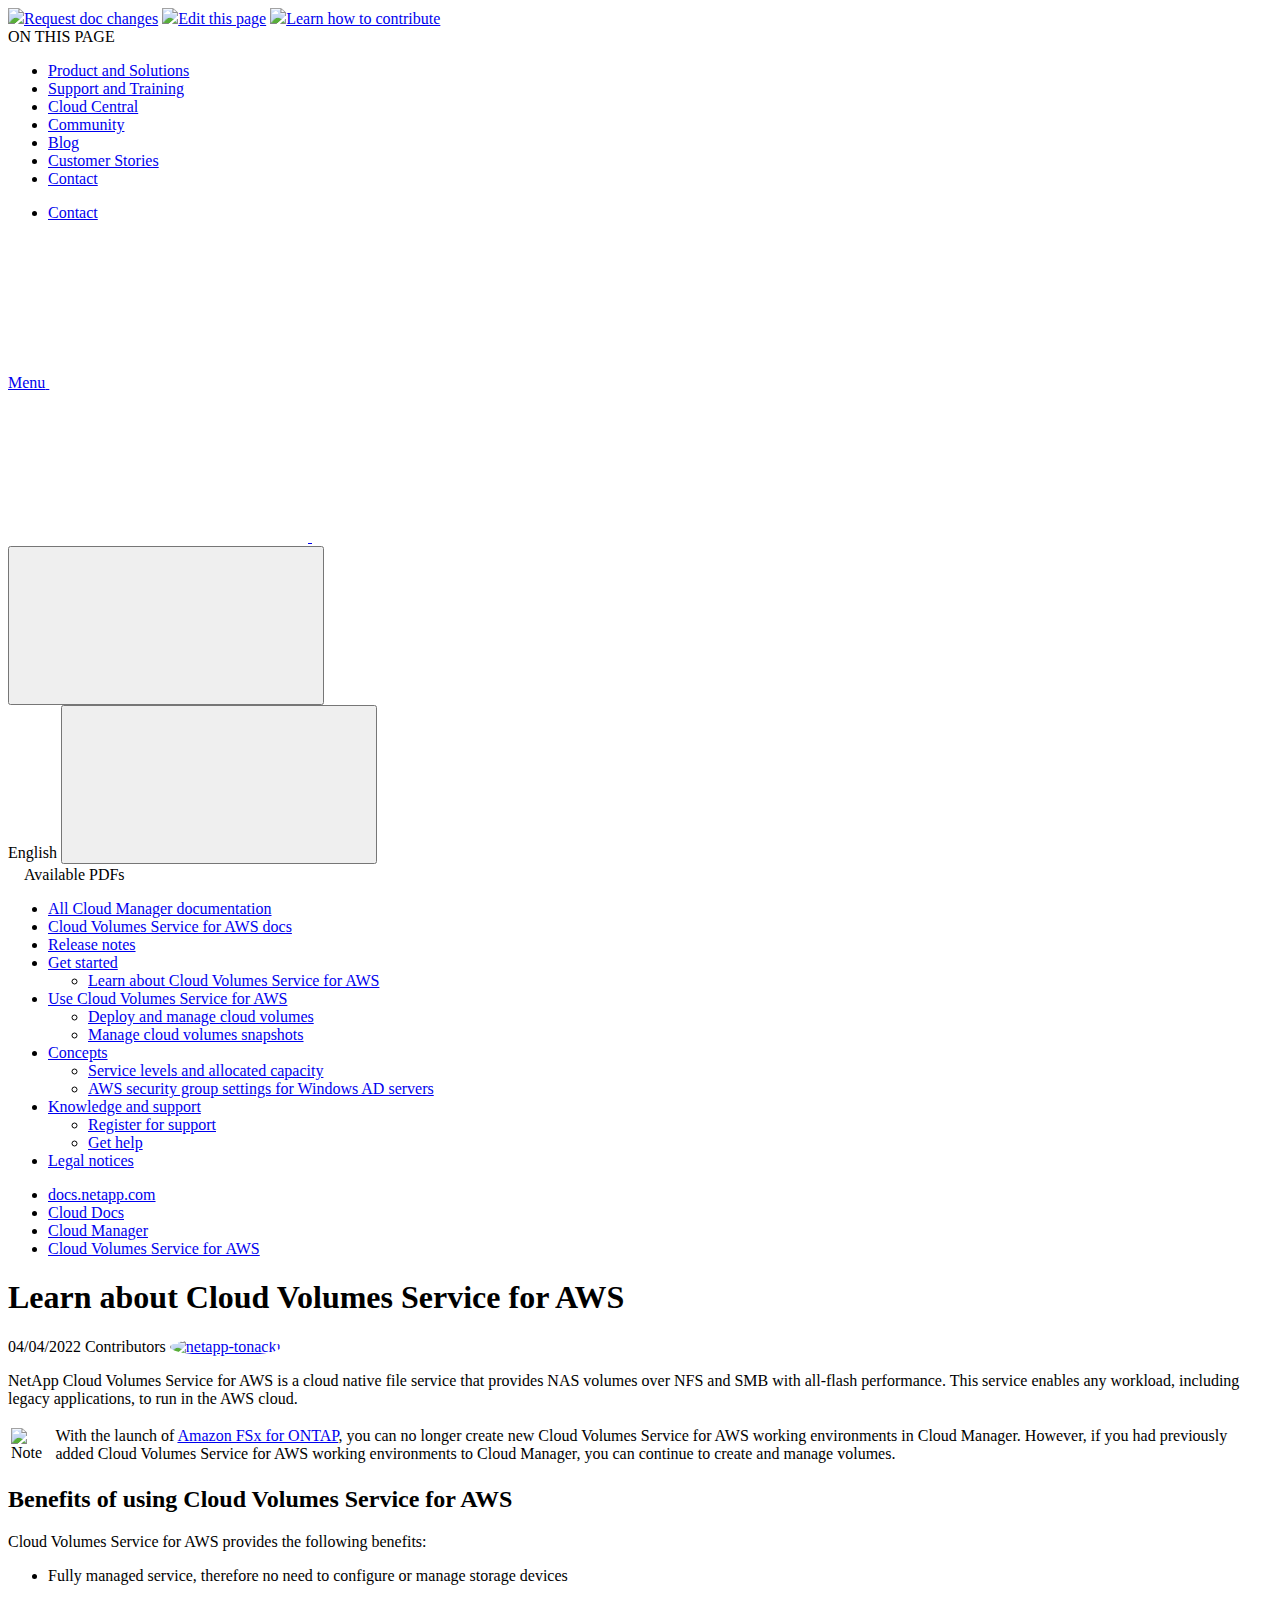
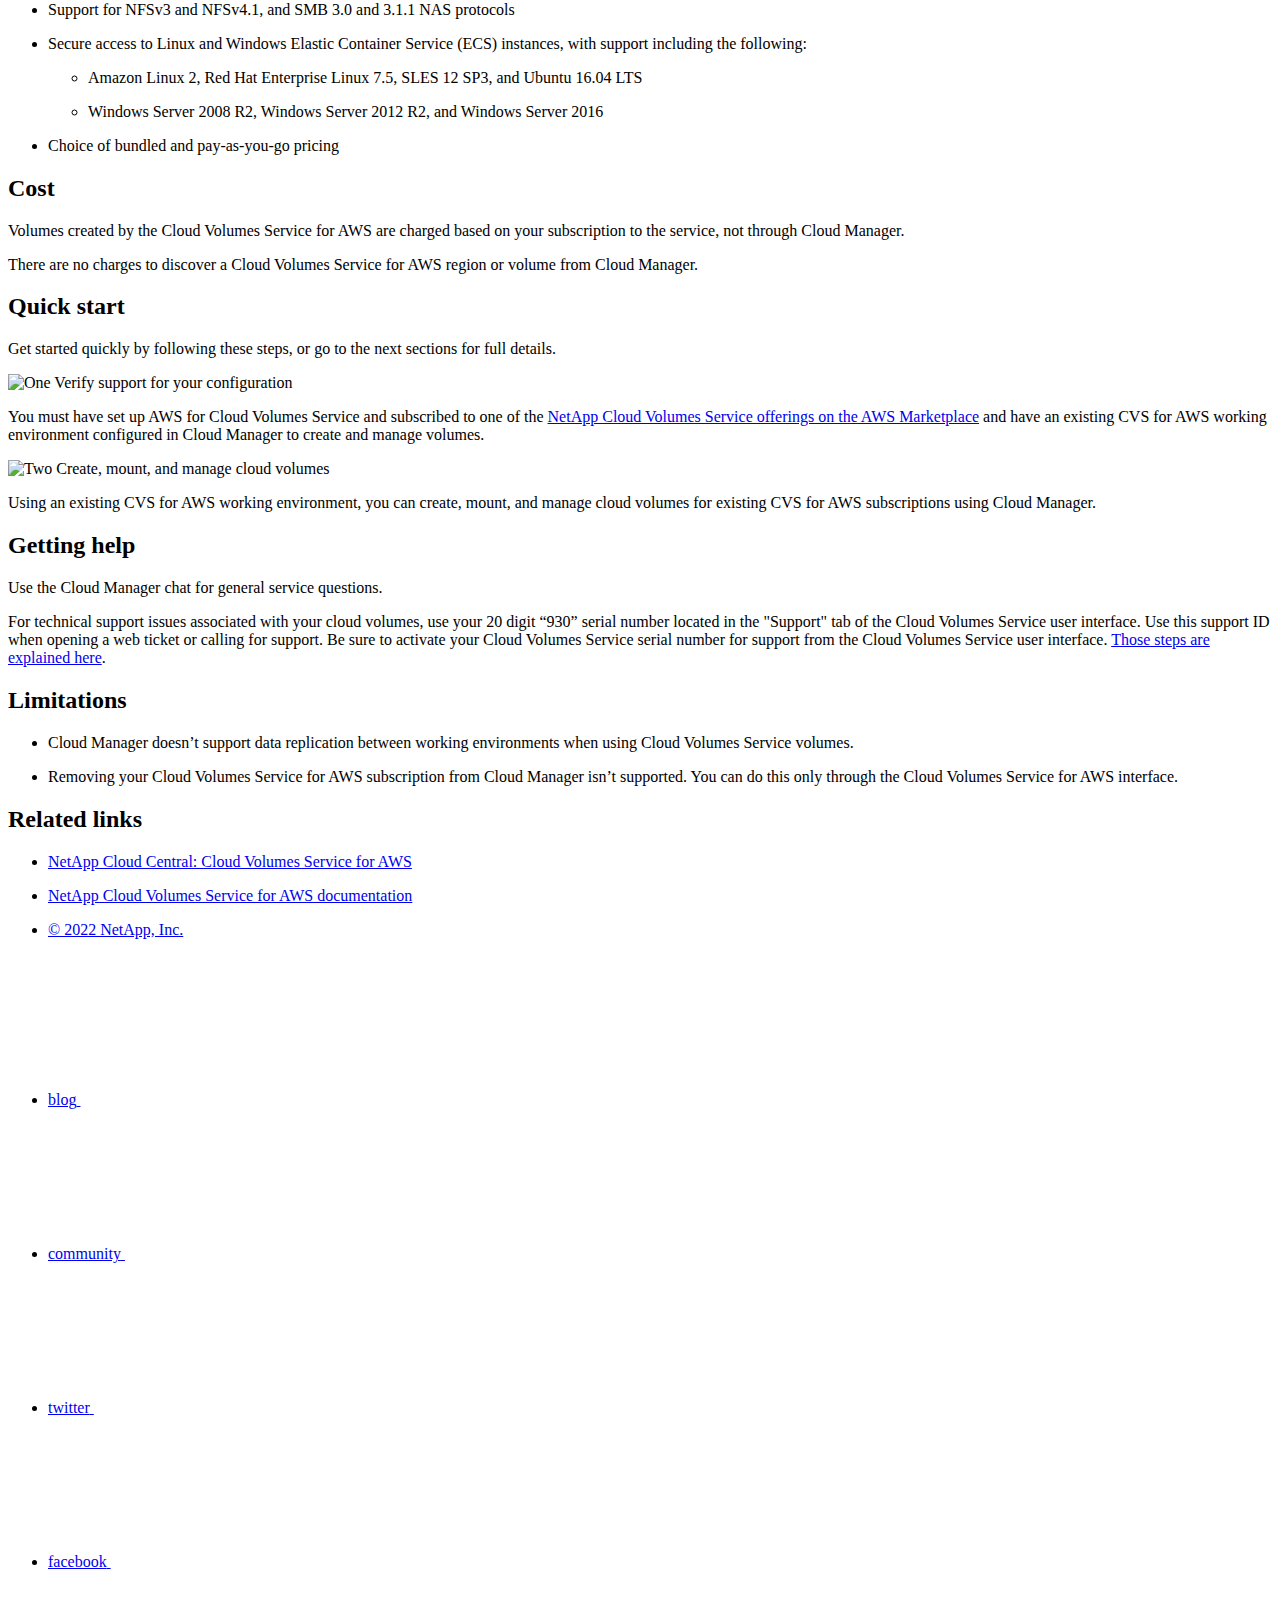
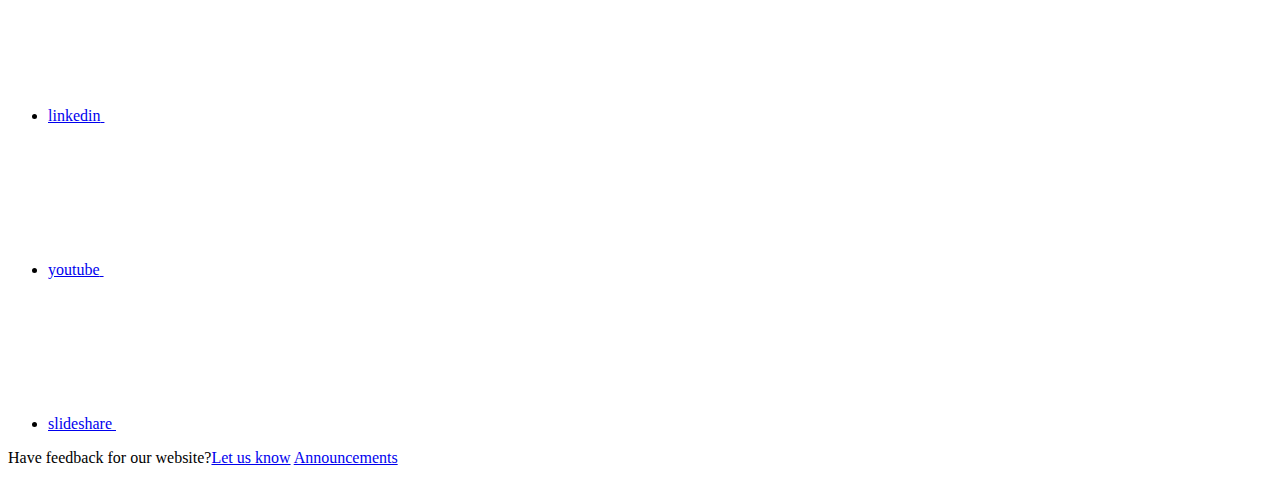
==== commit 48674152: "Deploying to gh-pages from  @ 333946b3b502bcab65014f1a08da340f667befdd 🚀" ====
--- a/concept-cvs-aws.html
+++ b/concept-cvs-aws.html
@@ -580,11 +580,19 @@
 <p class="page-details">
   
     
-    <time datetime="2022-03-21 05:52:15 +0000">03/21/2022</time>
+    <time datetime="2022-04-04 17:58:14 +0000">04/04/2022</time>
     
   
 
 <span>Contributors
+  <a target="_blank" href="https://github.com/netapp-tonacki">
+    <img  class="avatar avatar-small"
+          alt="netapp-tonacki"
+          width="20" height="20"
+          src="https://avatars.githubusercontent.com/u/38222299?v=4"
+          style="border-radius: 50%;"/>
+  </a>
+  
 </span>
 
 
@@ -602,7 +610,7 @@
 <img src="/us-en/cloud-manager-cloud-volumes-service-aws/images/note.svg" alt="Note">
 </td>
 <td class="content">
-With the launch of <a href="https://docs.aws.amazon.com/fsx/latest/ONTAPGuide/what-is-fsx-ontap.html" target="_blank" rel="noopener">Amazon FSx for ONTAP</a>, you can no longer create new CVS for AWS working environments in Cloud Manager. However, if you had previously added CVS for AWS working environments to Cloud Manager, you can continue to create and manage volumes.
+With the launch of <a href="https://docs.aws.amazon.com/fsx/latest/ONTAPGuide/what-is-fsx-ontap.html" target="_blank" rel="noopener">Amazon FSx for ONTAP</a>, you can no longer create new Cloud Volumes Service for AWS working environments in Cloud Manager. However, if you had previously added Cloud Volumes Service for AWS working environments to Cloud Manager, you can continue to create and manage volumes.
 </td>
 </tr>
 </table>
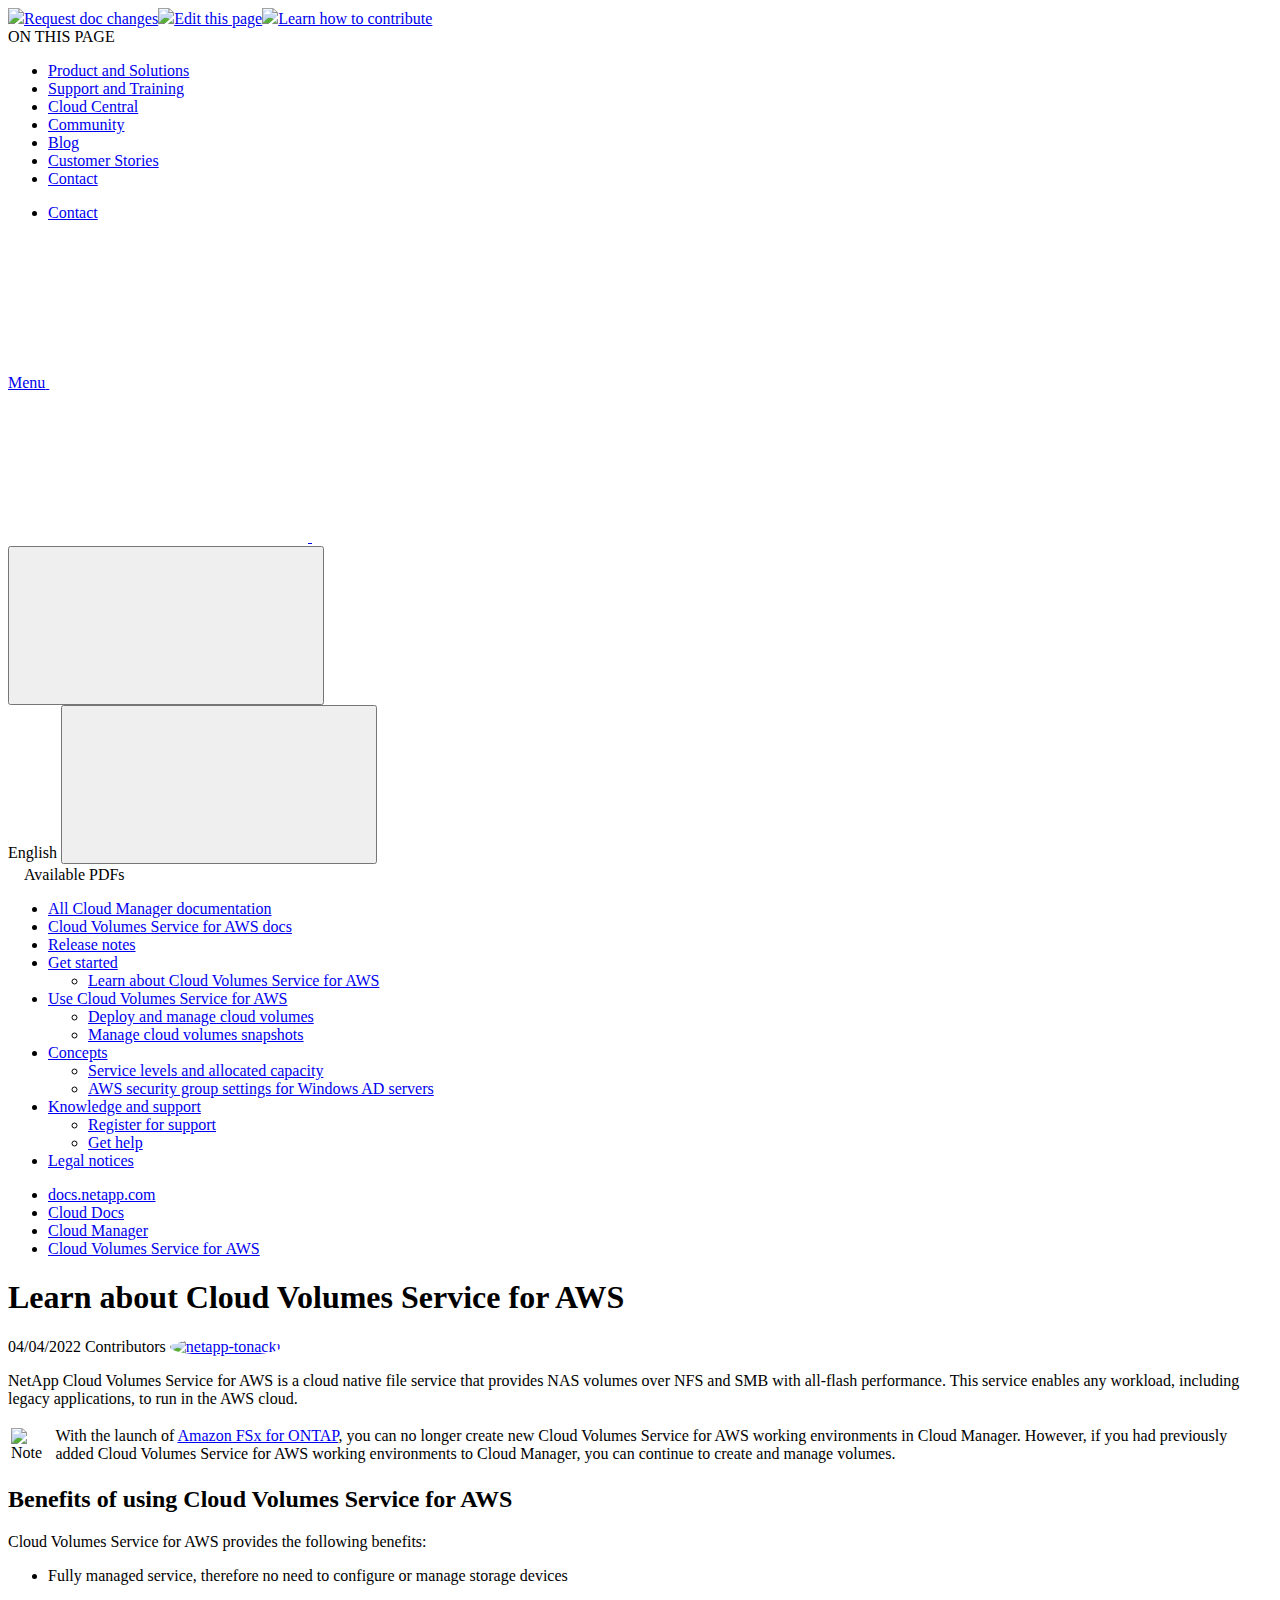
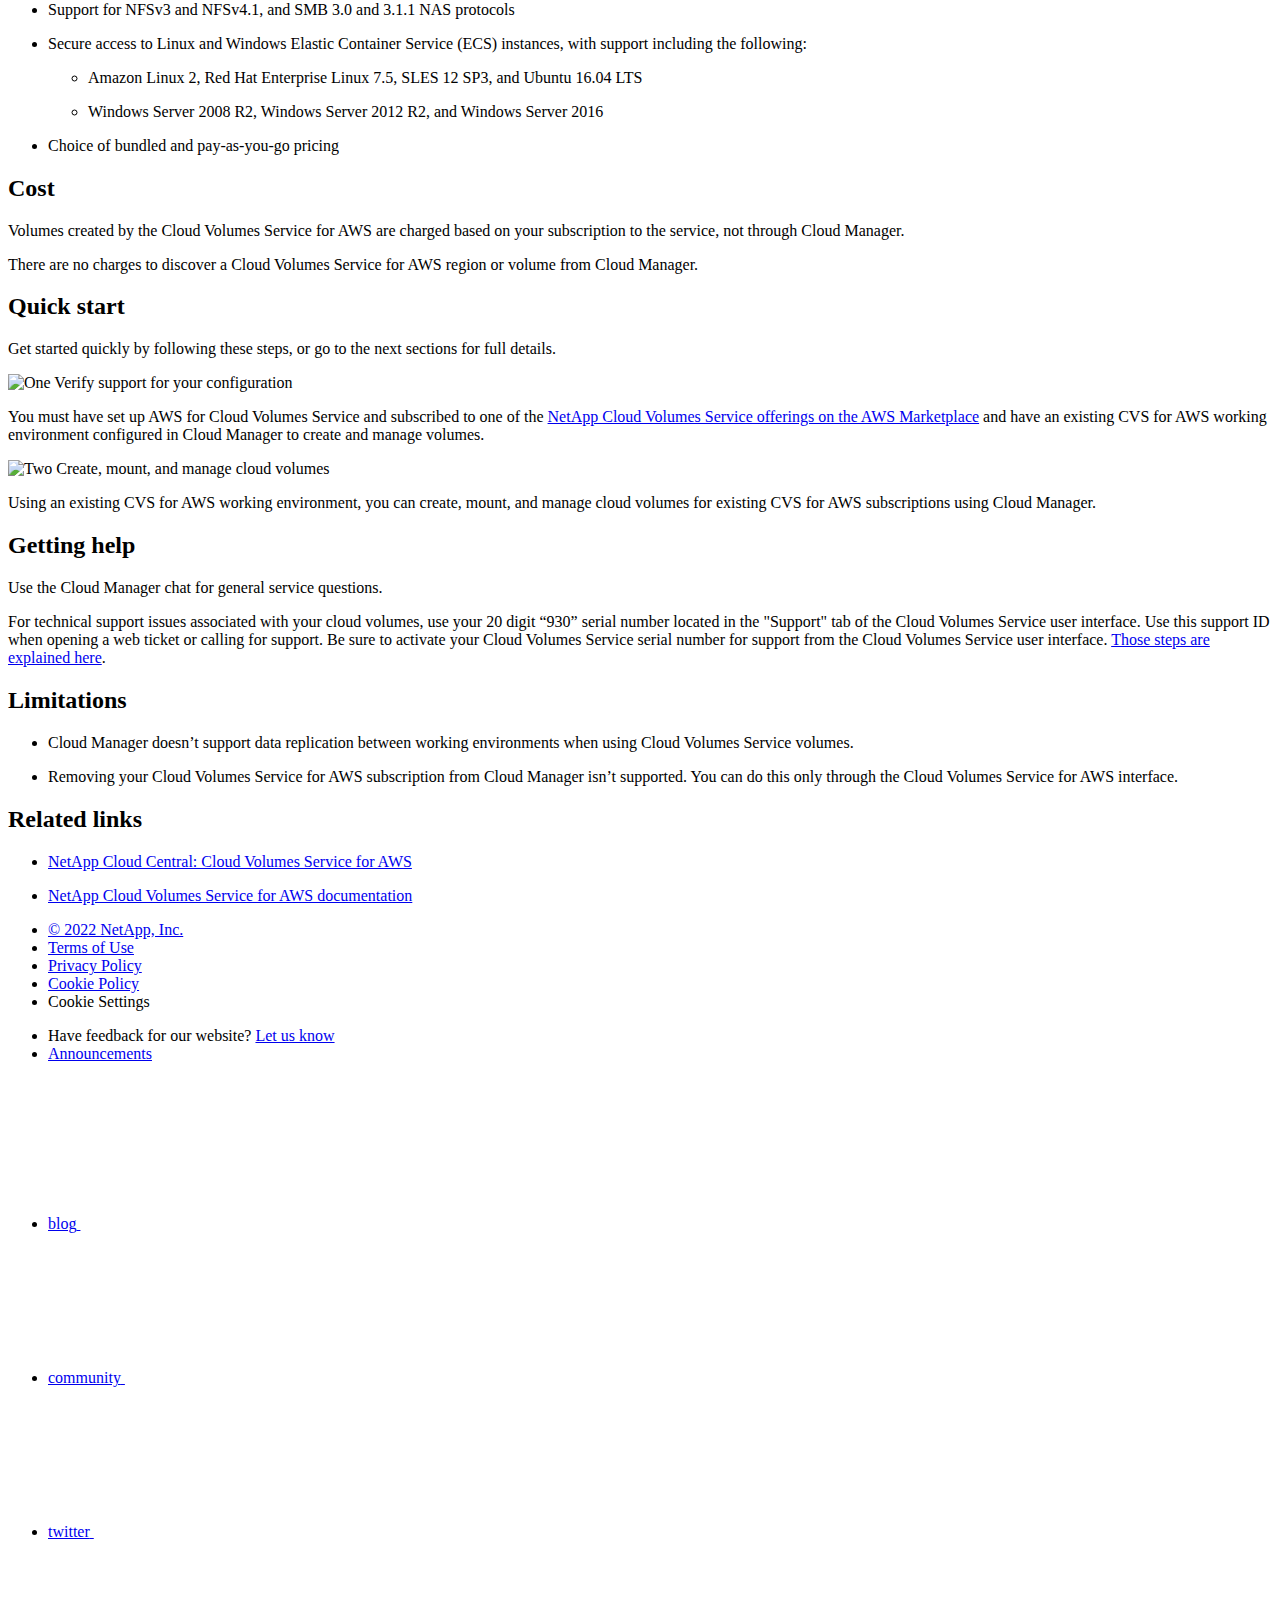
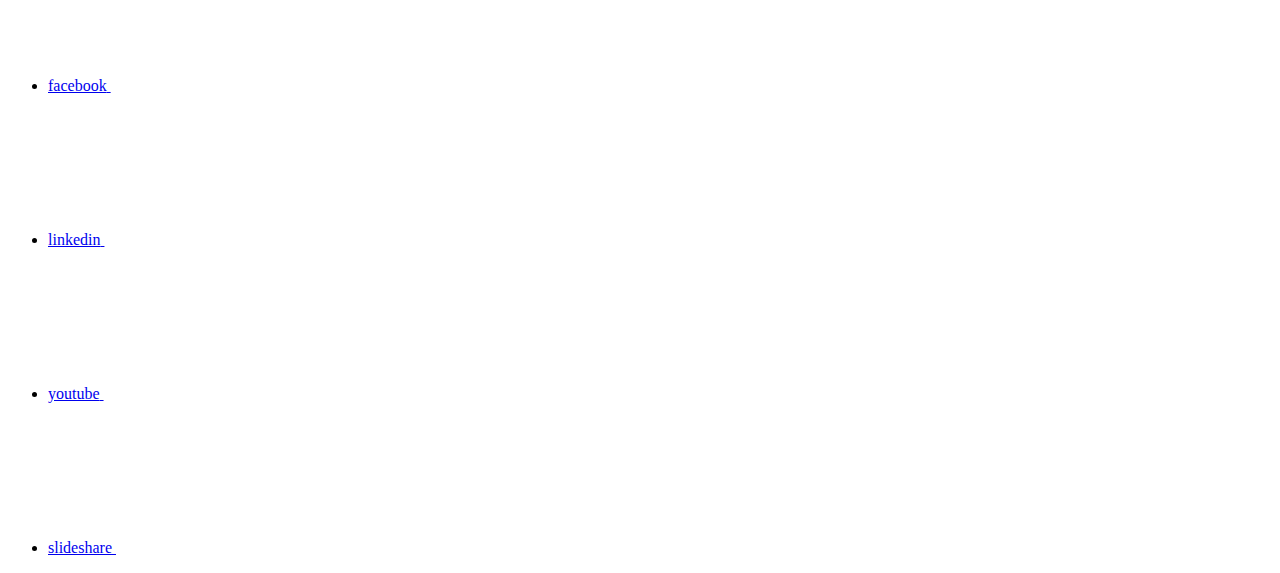
==== commit d635d4f5: "Deploying to gh-pages from  @ 333946b3b502bcab65014f1a08da340f667befdd 🚀" ====
--- a/concept-cvs-aws.html
+++ b/concept-cvs-aws.html
@@ -45,31 +45,61 @@
   <link rel="stylesheet" href='/us-en/cloud-manager-cloud-volumes-service-aws/css/na-utility.css' type='text/css'>
   <link rel="stylesheet" href='/us-en/cloud-manager-cloud-volumes-service-aws/css/na-sidebar.css' type='text/css'>
   <link rel='stylesheet' href='/us-en/cloud-manager-cloud-volumes-service-aws/css/clouddocs.css' type='text/css'>
+  <link rel='stylesheet' href='/us-en/cloud-manager-cloud-volumes-service-aws/css/custom-dropdown.css' type='text/css'>
   <link rel='stylesheet' href='/us-en/cloud-manager-cloud-volumes-service-aws/css/na-pagenav.css' type='text/css'>
 
   
   <link rel="stylesheet" href="/us-en/cloud-manager-cloud-volumes-service-aws/css/landing-page.css" type="text/css">
   <link rel="stylesheet" href="/us-en/cloud-manager-cloud-volumes-service-aws/css/tabbed-blocks.css" type="text/css">
-  <link rel='stylesheet' href='/us-en/cloud-manager-cloud-volumes-service-aws/css/na-feature.css' type='text/css'><script src="https://cdnjs.cloudflare.com/ajax/libs/jquery/2.1.4/jquery.min.js"></script>
+  <!-- Canonical url -->
+  <link rel='stylesheet' href='/us-en/cloud-manager-cloud-volumes-service-aws/css/na-feature.css' type='text/css'><!-- Top level site integrations --><script>
+    if (document.location.hostname === "docs.netapp.com") {
+      var head = document.getElementsByTagName('head')[0];
+      var onetrustConsent = document.createElement("script");
+      onetrustConsent.type = "text/javascript";
+      onetrustConsent.src = "https://cdn.cookielaw.org/consent/72570c5c-fe30-465f-b0e0-b77f7fb4ae34/OtAutoBlock.js";
+      head.appendChild(onetrustConsent);
+
+      var onetrustScript = document.createElement("script");
+      onetrustScript.type = "text/javascript";
+      onetrustScript.src = "https://cdn.cookielaw.org/scripttemplates/otSDKStub.js";
+      onetrustScript.charset = "UTF-8";
+      onetrustScript.dataset.documentLanguage = "true";
+      onetrustScript.dataset.domainScript = "72570c5c-fe30-465f-b0e0-b77f7fb4ae34";
+      head.appendChild(onetrustScript);
+    }
+
+    function OptanonWrapper() { }
+
+    if (document.location.hostname === "docs.netapp.com") {
+      var adobe = document.createElement("script");
+      adobe.type = "text/plain";
+      adobe.className = "optanon-category-C0002";
+      adobe.src = "//assets.adobedtm.com/60287eadf1ee/c284da483c83/launch-e9ff3acac59f.min.js";
+      head.appendChild(adobe);
+
+      var google = document.createElement("script");
+      google.type = "text/plain";
+      google.className = "optanon-category-C0002";
+      google.src = "https://www.googletagmanager.com/gtag/js?id=UA-81697994-3";
+      head.appendChild(google);
+
+      window.dataLayer = window.dataLayer || [];
+      function gtag(){dataLayer.push(arguments);}
+      gtag('js', new Date());
+      gtag('config', 'UA-81697994-3');
+    }
+  </script>
+  <script src="https://cdnjs.cloudflare.com/ajax/libs/jquery/2.1.4/jquery.min.js"></script>
   <script src="https://cdnjs.cloudflare.com/ajax/libs/jquery-cookie/1.4.1/jquery.cookie.min.js"></script>
 
-  <!-- Used for Product Family Page Sidebar Visibility --><link rel="stylesheet" href='/us-en/cloud-manager-cloud-volumes-service-aws/css/product-family.css' type="text/css">
-  <script src='/us-en/cloud-manager-cloud-volumes-service-aws/js/product-family.js'></script><!-- Used to import Promise for IE. Required for SearchKit -->
+  <!-- Used for Product Family Page Sidebar Visibility --><!-- Used to import Promise for IE. Required for SearchKit -->
   <script src="https://cdnjs.cloudflare.com/ajax/libs/bluebird/3.3.5/bluebird.min.js"></script><script src='/us-en/cloud-manager-cloud-volumes-service-aws/js/na-search.js'></script><script src='/us-en/cloud-manager-cloud-volumes-service-aws/js/na-pagenav.js'></script><link rel='stylesheet' href='/us-en/cloud-manager-cloud-volumes-service-aws/css/prism.css' type='text/css'>
   <link rel='stylesheet' href='/us-en/cloud-manager-cloud-volumes-service-aws/css/prism-netapp.css' type='text/css'>
 
 
   <script src='/us-en/cloud-manager-cloud-volumes-service-aws/js/na-utility.js'></script>
   <script src='/us-en/cloud-manager-cloud-volumes-service-aws/js/clouddocs.js'></script>
-  <script>
-  if (document.location.hostname === "docs.netapp.com") {
-    var head = document.getElementsByTagName('head')[0];
-    var adobe = document.createElement("script");
-    adobe.type = "text/javascript";
-    adobe.src = "//assets.adobedtm.com/60287eadf1ee/c284da483c83/launch-e9ff3acac59f.min.js";
-    head.appendChild(adobe);
-  }
-  </script>
   <script src='/us-en/cloud-manager-cloud-volumes-service-aws/js/jquery.navgoco.min.js'></script>
   <script src="https://maxcdn.bootstrapcdn.com/bootstrap/3.3.7/js/bootstrap.min.js" integrity="sha384-Tc5IQib027qvyjSMfHjOMaLkfuWVxZxUPnCJA7l2mCWNIpG9mGCD8wGNIcPD7Txa" crossorigin="anonymous"></script>
   <script src='/us-en/cloud-manager-cloud-volumes-service-aws/js/toc.js'></script>
@@ -122,16 +152,8 @@
               $("#tg-sb-icon").toggleClass('fa-toggle-off');
           });
       });
-  </script><script async src="https://www.googletagmanager.com/gtag/js?id=UA-81697994-3"></script>
-  <script>
-  if (document.location.hostname === "docs.netapp.com") {
-    window.dataLayer = window.dataLayer || [];
-    function gtag(){dataLayer.push(arguments);}
-    gtag('js', new Date());
-    gtag('config', 'UA-81697994-3');
-  }
   </script>
-  <script src='/us-en/cloud-manager-cloud-volumes-service-aws/js/version-dropdown.js'></script>
+  <script src='/us-en/cloud-manager-cloud-volumes-service-aws/js/custom-dropdown.js'></script>
   <script src='/us-en/cloud-manager-cloud-volumes-service-aws/js/FileSaver.min.js'></script>
   <script src='/us-en/cloud-manager-cloud-volumes-service-aws/js/jszip-utils.min.js'></script>
   <script src='/us-en/cloud-manager-cloud-volumes-service-aws/js/jszip.min.js'></script>
@@ -139,20 +161,15 @@
 </head>
 
 
-  <body class role="document">
+  <body class role="document" data-flavor="">
     <div id="page" class="n-off-canvas-menu">
       <div class="n-off-canvas-menu__menu"><!--TODO: Add offcanvas code --></div>
       <div class="n-off-canvas-menu__content-wrap">
         <header class="site-header" id="banner">
   
   <!-- Start Page Toolbar -->
-  <div class="page-nav-toolbar">
-    <div id="version-dropdown"></div>
-    <div class="page-nav-contribute"  >
-      <a target="_blank" href="https://github.com/NetAppDocs/cloud-manager-cloud-volumes-service-aws/issues/new?body=Page%3A%20[Learn about Cloud Volumes Service for AWS](https://docs.netapp.com/us-en/cloud-manager-cloud-volumes-service-aws/concept-cvs-aws.html)" class="page-nav-contribute-link" role="button"><img src="/us-en/cloud-manager-cloud-volumes-service-aws/images/discuss-sm.svg" class="github-icon" />Request doc changes</a>
-      <a target="_blank" href="https://github.com/NetAppDocs/cloud-manager-cloud-volumes-service-aws/blob/main/concept-cvs-aws.adoc" class="page-nav-contribute-link" role="button"><img src="/us-en/cloud-manager-cloud-volumes-service-aws/images/edit-sm.svg" class="github-icon" />Edit this page</a>
-      <a target="_blank" href="https://docs.netapp.com/us-en/contribute/" class="page-nav-contribute-link"  ><img src="/us-en/cloud-manager-cloud-volumes-service-aws/images/article-sm.svg" class="github-icon" />Learn how to contribute</a>
-    </div>
+  
+  <div class="page-nav-toolbar"><div class="page-nav-contribute"><a target="_blank" href="https://github.com/NetAppDocs/cloud-manager-cloud-volumes-service-aws/issues/new?body=Page%3A%20[Learn about Cloud Volumes Service for AWS](https://docs.netapp.com/us-en/cloud-manager-cloud-volumes-service-aws/concept-cvs-aws.html)" class="page-nav-contribute-link" role="button"><img src="/us-en/cloud-manager-cloud-volumes-service-aws/images/discuss-sm.svg" class="github-icon" />Request doc changes</a><a target="_blank" href="https://github.com/NetAppDocs/cloud-manager-cloud-volumes-service-aws/blob/main/concept-cvs-aws.adoc" class="page-nav-contribute-link" role="button"><img src="/us-en/cloud-manager-cloud-volumes-service-aws/images/edit-sm.svg" class="github-icon" />Edit this page</a><a target="_blank" href="https://docs.netapp.com/us-en/contribute/" class="page-nav-contribute-link"  ><img src="/us-en/cloud-manager-cloud-volumes-service-aws/images/article-sm.svg" class="github-icon" />Learn how to contribute</a></div>
     <div class="page-nav-container">
       <nav class="page-nav-fixed">
         <div class="page-nav-title">ON THIS PAGE</div>
@@ -162,6 +179,7 @@
       </nav>
     </div>
   </div>
+  
   
   <!-- Start top_hat -->
   <div class="n-top-hat">
@@ -245,7 +263,8 @@
           data-did-you-mean="Search for {suggestion}." 
           data-no-results-found-did-you-mean="No results found for {query}. Did you mean {suggestion}?" 
           data-results-found="{hitCount} results found"  
-          data-sk-es-pf-indexes=""></div>
+          data-sk-es-pf-indexes=""
+          data-flavor=""></div>
           <button class="n-property-bar__search-toggle-button" type="button">
             <svg class="n-icon-search n-property-bar__search-toggle-button-icon" aria-labelledby="title">
               <title>search</title>
@@ -334,6 +353,9 @@
 </div>
 <div class="n-pdf-body-container">
   <ul id="toggleContainerPdf" class="n-pdf-body" style="display:none;"><li class="pdf-ux-container">
+        
+        
+        
         <a target="_blank" href="/us-en/cloud-manager-cloud-volumes-service-aws/pdfs/fullsite-sidebar/Cloud_Volumes_Service_for_AWS_documentation.pdf" >
           <img src="/us-en/cloud-manager-cloud-volumes-service-aws/images/pdf.png" width="16" height="16"/>PDF of this doc site</a>
 
@@ -346,6 +368,9 @@
     
       <ul class="subfolders" style="display:none;">
         <li class="pdf-ux-container">
+          
+          
+          
           <a target="_blank" 
             
               href="/us-en/cloud-manager-cloud-volumes-service-aws/pdfs/sidebar/Get_started.pdf" 
@@ -379,6 +404,9 @@
     
       <ul class="subfolders" style="display:none;">
         <li class="pdf-ux-container">
+          
+          
+          
           <a target="_blank" 
             
               href="/us-en/cloud-manager-cloud-volumes-service-aws/pdfs/sidebar/Use_Cloud_Volumes_Service_for_AWS.pdf" 
@@ -405,6 +433,9 @@
     
       <ul class="subfolders" style="display:none;">
         <li class="pdf-ux-container">
+          
+          
+          
           <a target="_blank" 
             
               href="/us-en/cloud-manager-cloud-volumes-service-aws/pdfs/sidebar/Concepts.pdf" 
@@ -431,6 +462,9 @@
     
       <ul class="subfolders" style="display:none;">
         <li class="pdf-ux-container">
+          
+          
+          
           <a target="_blank" 
             
               href="/us-en/cloud-manager-cloud-volumes-service-aws/pdfs/sidebar/Knowledge_and_support.pdf" 
@@ -538,6 +572,7 @@
 <!-- this highlights the active parent class in the navgoco sidebar. this is critical so that the parent expands when you're viewing a page. This must appear below the sidebar code above. Otherwise, if placed inside customscripts.js, the script runs before the sidebar code runs and the class never gets inserted.-->
 <script>$("li.active").parents('li').toggleClass("active");</script>
 
+
   </div>
   
 
@@ -585,7 +620,7 @@
   
 
 <span>Contributors
-  <a target="_blank" href="https://github.com/netapp-tonacki">
+  <a target="_blank" class="ext-link-indicator" href="https://github.com/netapp-tonacki">
     <img  class="avatar avatar-small"
           alt="netapp-tonacki"
           width="20" height="20"
@@ -732,98 +767,122 @@
   <div class="n-footer__bottom">
     <div class="n-container">
       <div class="n-footer__bottom-left">
-
         <div class="n-footer__copyright">
           <ul class="n-footer__copyright-list">
             <li class="n-footer__copyright-link">
-            <a href="https://www.netapp.com/us/legal/copyright.aspx">© 2022 NetApp, Inc.</a>
-            </li>
-
-</ul>
-</div>
-<div class="n-footer__social-links">
-<ul class="n-footer__social-link-list">
-<li class="n-footer__social-link-list-item">
-<a class="n-footer__social-link" data-ntap-social="follow-blog" href="https://blog.netapp.com" target="_blank" title="blog" alt="blog">
-<span class="n-footer__social-link-text">blog</span>
-<svg class="n-icon-blog n-footer__social-link-icon" aria-labelledby="title">
-  <title>blog@</title>
-  <use xmlns:xlink="http://www.w3.org/1999/xlink" xlink:href="/us-en/cloud-manager-cloud-volumes-service-aws/common/svg/sprite.svg#blog"></use>
-</svg>
-
-</a>
-</li>
-<li class="n-footer__social-link-list-item">
-<a class="n-footer__social-link" data-ntap-social="follow-community" href="https://community.netapp.com/" target="_blank" title="community" alt="community">
-<span class="n-footer__social-link-text">community</span>
-<svg class="n-icon-community n-footer__social-link-icon" aria-labelledby="title">
-<title>community@</title>
-<use xmlns:xlink="http://www.w3.org/1999/xlink" xlink:href="/us-en/cloud-manager-cloud-volumes-service-aws/common/svg/sprite.svg#comments"></use>
-</svg>
-
-</a>
-</li>
-<li class="n-footer__social-link-list-item">
-<a class="n-footer__social-link" data-ntap-social="follow-twitter" href="https://twitter.com/netapp" target="_blank" title="twitter" alt="twitter">
-<span class="n-footer__social-link-text">twitter</span>
-<svg class="n-icon-twitter n-footer__social-link-icon" aria-labelledby="title">
-<title>twitter@</title>
-<use xmlns:xlink="http://www.w3.org/1999/xlink" xlink:href="/us-en/cloud-manager-cloud-volumes-service-aws/common/svg/sprite.svg#twitter"></use>
-</svg>
-
-</a>
-</li>
-<li class="n-footer__social-link-list-item">
-<a class="n-footer__social-link" data-ntap-social="follow-facebook" href="https://www.facebook.com/NetApp" target="_blank" title="facebook" alt="facebook">
-<span class="n-footer__social-link-text">facebook</span>
-<svg class="n-icon-facebook n-footer__social-link-icon" aria-labelledby="title">
-<title>facebook@</title>
-<use xmlns:xlink="http://www.w3.org/1999/xlink" xlink:href="/us-en/cloud-manager-cloud-volumes-service-aws/common/svg/sprite.svg#facebook"></use>
-</svg>
-
-</a>
-</li>
-<li class="n-footer__social-link-list-item">
-<a class="n-footer__social-link" data-ntap-social="follow-linkedin" href="https://www.linkedin.com/company/netapp" target="_blank" title="linkedin" alt="linkedin">
-<span class="n-footer__social-link-text">linkedin</span>
-<svg class="n-icon-linkedin n-footer__social-link-icon" aria-labelledby="title">
-<title>linkedin@</title>
-<use xmlns:xlink="http://www.w3.org/1999/xlink" xlink:href="/us-en/cloud-manager-cloud-volumes-service-aws/common/svg/sprite.svg#linkedin"></use>
-</svg>
-
-</a>
-</li>
-<li class="n-footer__social-link-list-item">
-<a class="n-footer__social-link" data-ntap-social="follow-youtube" href="https://www.youtube.com/user/NetAppTV" target="_blank" title="youtube" alt="youtube">
-<span class="n-footer__social-link-text">youtube</span>
-<svg class="n-icon-youtube n-footer__social-link-icon" aria-labelledby="title">
-<title>youtube@</title>
-<use xmlns:xlink="http://www.w3.org/1999/xlink" xlink:href="/us-en/cloud-manager-cloud-volumes-service-aws/common/svg/sprite.svg#youtube"></use>
-</svg>
-
-</a>
-</li>
-<li class="n-footer__social-link-list-item">
-<a class="n-footer__social-link" data-ntap-social="follow-slideshare" href="https://www.slideshare.net/NetApp" target="_blank" title="slideshare" alt="slideshare">
-<span class="n-footer__social-link-text">slideshare</span>
-<svg class="n-icon-slideshare n-footer__social-link-icon" aria-labelledby="title">
-<title>slideshare@</title>
-<use xmlns:xlink="http://www.w3.org/1999/xlink" xlink:href="/us-en/cloud-manager-cloud-volumes-service-aws/common/svg/sprite.svg#slideshare"></use>
-</svg>
-
-</a>
-</li>
-</ul>
-</div>
-
-</div>
-<div class="n-footer__bottom-right">
-  <p class="n-footer__fine-print">Have feedback for our website?<a target="_self" href="javascript:netapp_mailto()" class="n-footer__copyright">Let us know</a>
-  <a href="https://docs.netapp.com/us-en/announcements/" class="n-footer__copyright">Announcements</a>
-  </p>
-</div>
-</div>
-</div>
+              <a href="https://www.netapp.com/us/legal/copyright.aspx">© 2022 NetApp, Inc.</a>
+            </li>
+            <li class="n-footer__copyright-link">
+              <a href="https://www.netapp.com/company/legal/terms-of-use/">Terms of Use</a>
+            </li>
+            <li class="n-footer__copyright-link">
+              <a href="https://www.netapp.com/company/legal/privacy-policy/">Privacy Policy</a>
+            </li>
+            <li class="n-footer__copyright-link">
+              <a href="https://www.netapp.com/company/legal/cookie-policy/">Cookie Policy</a>
+            </li>
+            <li class="n-footer__copyright-link">
+              <a class="ot-sdk-show-settings">Cookie Settings</a>
+            </li>
+          </ul>
+        </div>
+      </div>
+      <div class="n-footer__bottom-right">
+        <div class="n-footer__copyright">
+          <ul class="n-footer__copyright-list">
+            <li class="n-footer__copyright-link">
+              <span class="n-footer__fine-print">Have feedback for our website?</span>
+              <a target="_self" href="javascript:netapp_mailto()">Let us know</a>
+            </li>
+            <li class="n-footer__copyright-link">
+              <a href="https://docs.netapp.com/us-en/announcements/">Announcements</a>
+            </li>
+          </ul>
+        </div>
+        <div class="n-footer__social-links">
+          <ul class="n-footer__social-link-list">
+            <li class="n-footer__social-link-list-item">
+              <a class="n-footer__social-link" data-ntap-social="follow-blog" href="https://blog.netapp.com"
+                target="_blank" title="blog" alt="blog">
+                <span class="n-footer__social-link-text">blog</span>
+                <svg class="n-icon-blog n-footer__social-link-icon" aria-labelledby="title">
+                  <title>blog@</title>
+                  <use xmlns:xlink="http://www.w3.org/1999/xlink"
+                    xlink:href="/us-en/cloud-manager-cloud-volumes-service-aws/common/svg/sprite.svg#blog"></use>
+                </svg>
+              </a>
+            </li>
+            <li class="n-footer__social-link-list-item">
+              <a class="n-footer__social-link" data-ntap-social="follow-community" href="https://community.netapp.com/"
+                target="_blank" title="community" alt="community">
+                <span class="n-footer__social-link-text">community</span>
+                <svg class="n-icon-community n-footer__social-link-icon" aria-labelledby="title">
+                  <title>community@</title>
+                  <use xmlns:xlink="http://www.w3.org/1999/xlink"
+                    xlink:href="/us-en/cloud-manager-cloud-volumes-service-aws/common/svg/sprite.svg#comments"></use>
+                </svg>
+              </a>
+            </li>
+            <li class="n-footer__social-link-list-item">
+              <a class="n-footer__social-link" data-ntap-social="follow-twitter" href="https://twitter.com/netapp"
+                target="_blank" title="twitter" alt="twitter">
+                <span class="n-footer__social-link-text">twitter</span>
+                <svg class="n-icon-twitter n-footer__social-link-icon" aria-labelledby="title">
+                  <title>twitter@</title>
+                  <use xmlns:xlink="http://www.w3.org/1999/xlink"
+                    xlink:href="/us-en/cloud-manager-cloud-volumes-service-aws/common/svg/sprite.svg#twitter"></use>
+                </svg>
+              </a>
+            </li>
+            <li class="n-footer__social-link-list-item">
+              <a class="n-footer__social-link" data-ntap-social="follow-facebook" href="https://www.facebook.com/NetApp"
+                target="_blank" title="facebook" alt="facebook">
+                <span class="n-footer__social-link-text">facebook</span>
+                <svg class="n-icon-facebook n-footer__social-link-icon" aria-labelledby="title">
+                  <title>facebook@</title>
+                  <use xmlns:xlink="http://www.w3.org/1999/xlink"
+                    xlink:href="/us-en/cloud-manager-cloud-volumes-service-aws/common/svg/sprite.svg#facebook"></use>
+                </svg>
+              </a>
+            </li>
+            <li class="n-footer__social-link-list-item">
+              <a class="n-footer__social-link" data-ntap-social="follow-linkedin"
+                href="https://www.linkedin.com/company/netapp" target="_blank" title="linkedin" alt="linkedin">
+                <span class="n-footer__social-link-text">linkedin</span>
+                <svg class="n-icon-linkedin n-footer__social-link-icon" aria-labelledby="title">
+                  <title>linkedin@</title>
+                  <use xmlns:xlink="http://www.w3.org/1999/xlink"
+                    xlink:href="/us-en/cloud-manager-cloud-volumes-service-aws/common/svg/sprite.svg#linkedin"></use>
+                </svg>
+              </a>
+            </li>
+            <li class="n-footer__social-link-list-item">
+              <a class="n-footer__social-link" data-ntap-social="follow-youtube"
+                href="https://www.youtube.com/user/NetAppTV" target="_blank" title="youtube" alt="youtube">
+                <span class="n-footer__social-link-text">youtube</span>
+                <svg class="n-icon-youtube n-footer__social-link-icon" aria-labelledby="title">
+                  <title>youtube@</title>
+                  <use xmlns:xlink="http://www.w3.org/1999/xlink"
+                    xlink:href="/us-en/cloud-manager-cloud-volumes-service-aws/common/svg/sprite.svg#youtube"></use>
+                </svg>
+              </a>
+            </li>
+            <li class="n-footer__social-link-list-item">
+              <a class="n-footer__social-link" data-ntap-social="follow-slideshare"
+                href="https://www.slideshare.net/NetApp" target="_blank" title="slideshare" alt="slideshare">
+                <span class="n-footer__social-link-text">slideshare</span>
+                <svg class="n-icon-slideshare n-footer__social-link-icon" aria-labelledby="title">
+                  <title>slideshare@</title>
+                  <use xmlns:xlink="http://www.w3.org/1999/xlink"
+                    xlink:href="/us-en/cloud-manager-cloud-volumes-service-aws/common/svg/sprite.svg#slideshare"></use>
+                </svg>
+              </a>
+            </li>
+          </ul>
+        </div>
+      </div>
+    </div>
+  </div>
 </footer>
 
       </div><!-- Elasticsearch JS -->
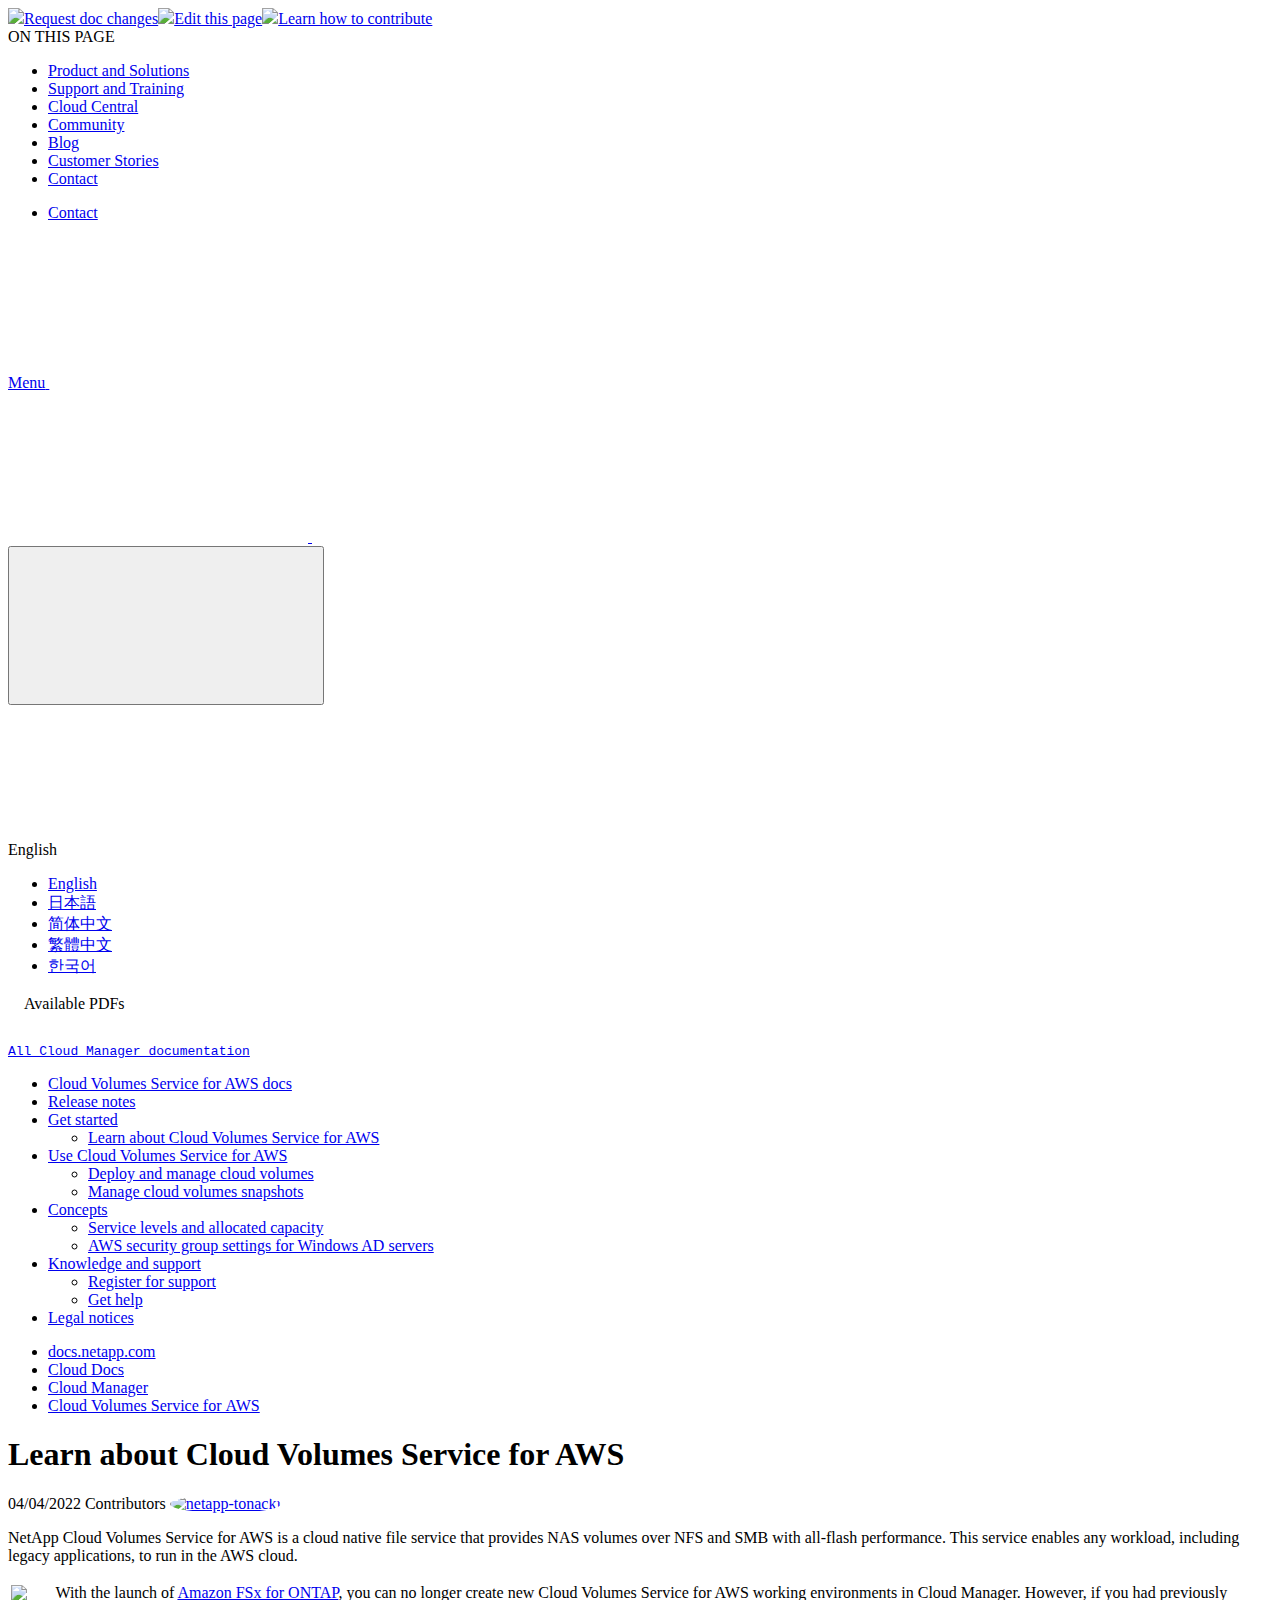
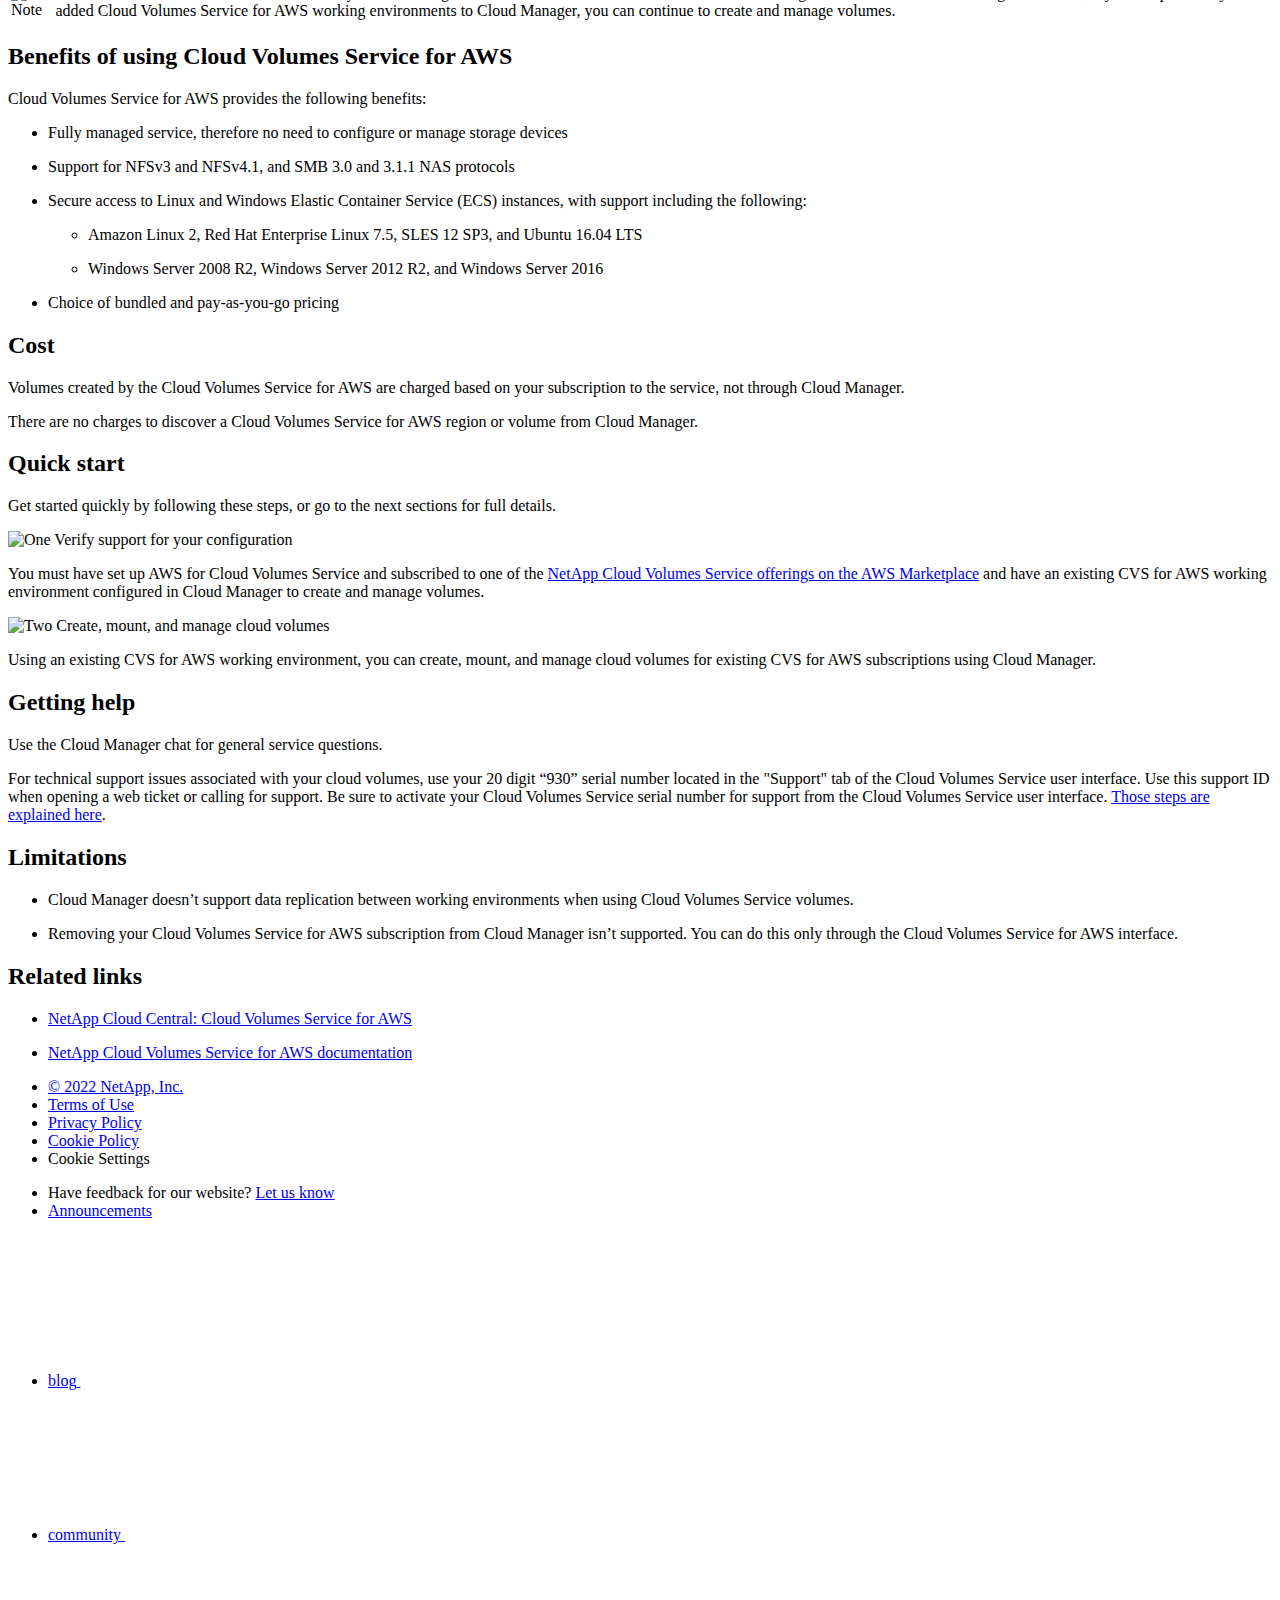
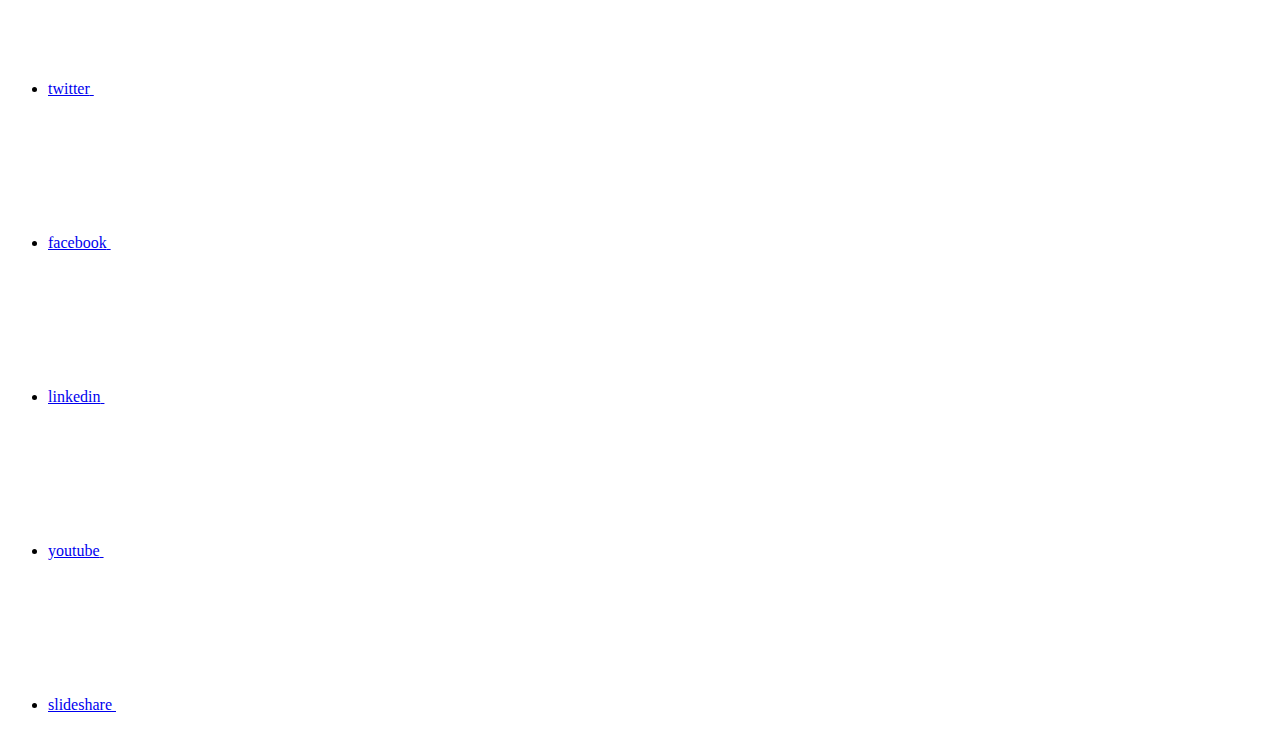
==== commit 750fdac7: "Deploying to gh-pages from  @ 35fb616f7c7fe894e7634a86360b698b523d2a3a 🚀" ====
--- a/concept-cvs-aws.html
+++ b/concept-cvs-aws.html
@@ -277,33 +277,27 @@
     </div>
   </div>
   <div class="n-property-bar__toolbar">
-    <!-- Start Language Selector --><div id="ie-i18n" class="n-property-bar__lang-selector">
-      <div id="ie-i18n-menu">
-      <span class="ie-i18n-lang">English</span>
-        <button class="ie-i18n-icon-container" type="button">
+    <!-- Start Language Selector --><div id="language-dropdown" class="custom-dropdown custom-dropdown-lang">
+      <div class="custom-dropdown-select custom-dropdown-select-lang">
+      <span class="lang-name">English</span>
           <svg class="n-globe__icon" aria-labelledby="title">
             <title>globe</title>
             <use xmlns:xlink="http://www.w3.org/1999/xlink" xlink:href="/us-en/cloud-manager-cloud-volumes-service-aws/common/svg/sprite.svg#globe"></use>
           </svg>
         </button>
       </div>
-      <div id="n-property-navigation-bar__menu--language-selector" class="ie-i18n-results-container n-menu n-menu--v3 n-menu--is-active" style="display: none;">
-        <div class="n-language-selector-menu">
-          <ul class="n-menu__list">
-            <li class="n-menu__list-column">
-              <ul class="n-menu__list"><li class="n-menu__list-item n-menu__list-item--level-1">
-                  <a href="https://docs.netapp.com/us-en/cloud-manager-cloud-volumes-service-aws/concept-cvs-aws.html" class="n-menu__header-text"><span translate="no" class="notranslate">English</span></a>
-                </li><li class="n-menu__list-item n-menu__list-item--level-1">
-                  <a href="https://docs.netapp.com/ja-jp/cloud-manager-cloud-volumes-service-aws/concept-cvs-aws.html" class="n-menu__header-text"><span translate="no" class="notranslate">日本語</span></a>
-                </li><li class="n-menu__list-item n-menu__list-item--level-1">
-                  <a href="https://docs.netapp.com/zh-cn/cloud-manager-cloud-volumes-service-aws/concept-cvs-aws.html" class="n-menu__header-text"><span translate="no" class="notranslate">简体中文</span></a>
-                </li><li class="n-menu__list-item n-menu__list-item--level-1">
-                  <a href="https://docs.netapp.com/ko-kr/cloud-manager-cloud-volumes-service-aws/concept-cvs-aws.html" class="n-menu__header-text"><span translate="no" class="notranslate">한국어</span></a>
-                </li></ul>
-            </li>
-          </ul>
-        </div>
-      </div>
+
+      <ul class="custom-dropdown-menu"><li>
+          <a href="https://docs.netapp.com/us-en/cloud-manager-cloud-volumes-service-aws/concept-cvs-aws.html" target="_self"><span translate="no" class="notranslate">English</span></a>
+        </li><li>
+          <a href="https://docs.netapp.com/ja-jp/cloud-manager-cloud-volumes-service-aws/concept-cvs-aws.html" target="_self"><span translate="no" class="notranslate">日本語</span></a>
+        </li><li>
+          <a href="https://docs.netapp.com/zh-cn/cloud-manager-cloud-volumes-service-aws/concept-cvs-aws.html" target="_self"><span translate="no" class="notranslate">简体中文</span></a>
+        </li><li>
+          <a href="https://docs.netapp.com/zh-tw/cloud-manager-cloud-volumes-service-aws/concept-cvs-aws.html" target="_self"><span translate="no" class="notranslate">繁體中文</span></a>
+        </li><li>
+          <a href="https://docs.netapp.com/ko-kr/cloud-manager-cloud-volumes-service-aws/concept-cvs-aws.html" target="_self"><span translate="no" class="notranslate">한국어</span></a>
+        </li></ul>
     </div><!-- End Language Selector -->
 
     <div class="n-property-bar__cta"></div>
@@ -358,8 +352,6 @@
         
         <a target="_blank" href="/us-en/cloud-manager-cloud-volumes-service-aws/pdfs/fullsite-sidebar/Cloud_Volumes_Service_for_AWS_documentation.pdf" >
           <img src="/us-en/cloud-manager-cloud-volumes-service-aws/images/pdf.png" width="16" height="16"/>PDF of this doc site</a>
-
-
 
 
 
@@ -525,10 +517,10 @@
     $("#toggleContainerPdf").toggle('display');
     $(".n-pdf-body-container .zip-pdf-link-container").toggle('display');
   });
-</script><div class="sidebar-nav-container">
-  <ul id="mysidebar" class="nav"><li class=" "><a class="na-navbar-padding" href="https://docs.netapp.com/us-en/cloud-manager-family">
-        All Cloud Manager documentation
-      </a></li><li class=" "><a class="na-navbar-padding" href="/us-en/cloud-manager-cloud-volumes-service-aws/index.html">
+</script><div class="prod-nav" id="product-nav">
+  <a target="_self" class="prod-fam-nav" href="https://docs.netapp.com/us-en/cloud-manager-family/"><img src="/us-en/cloud-manager-cloud-volumes-service-aws/images/left_arrow.png" alt=""><pre>All Cloud Manager documentation</pre></a>
+</div><div class="sidebar-nav-container" id="mysidebardiv">
+  <ul id="mysidebar" class="nav"><li class=" "><a class="na-navbar-padding" href="/us-en/cloud-manager-cloud-volumes-service-aws/index.html">
         Cloud Volumes Service for AWS docs
       </a></li><li class=" "><a class="na-navbar-padding" href="/us-en/cloud-manager-cloud-volumes-service-aws/whats-new.html">
         Release notes
@@ -900,4 +892,5 @@
     </script>
     <script src='/us-en/cloud-manager-cloud-volumes-service-aws/js/www-ntap.js'></script>
     <script src='/us-en/cloud-manager-cloud-volumes-service-aws/js/tabbed-blocks.js'></script>
+    <script src='/us-en/cloud-manager-cloud-volumes-service-aws/js/sidebar.js'></script>
   </body></html>
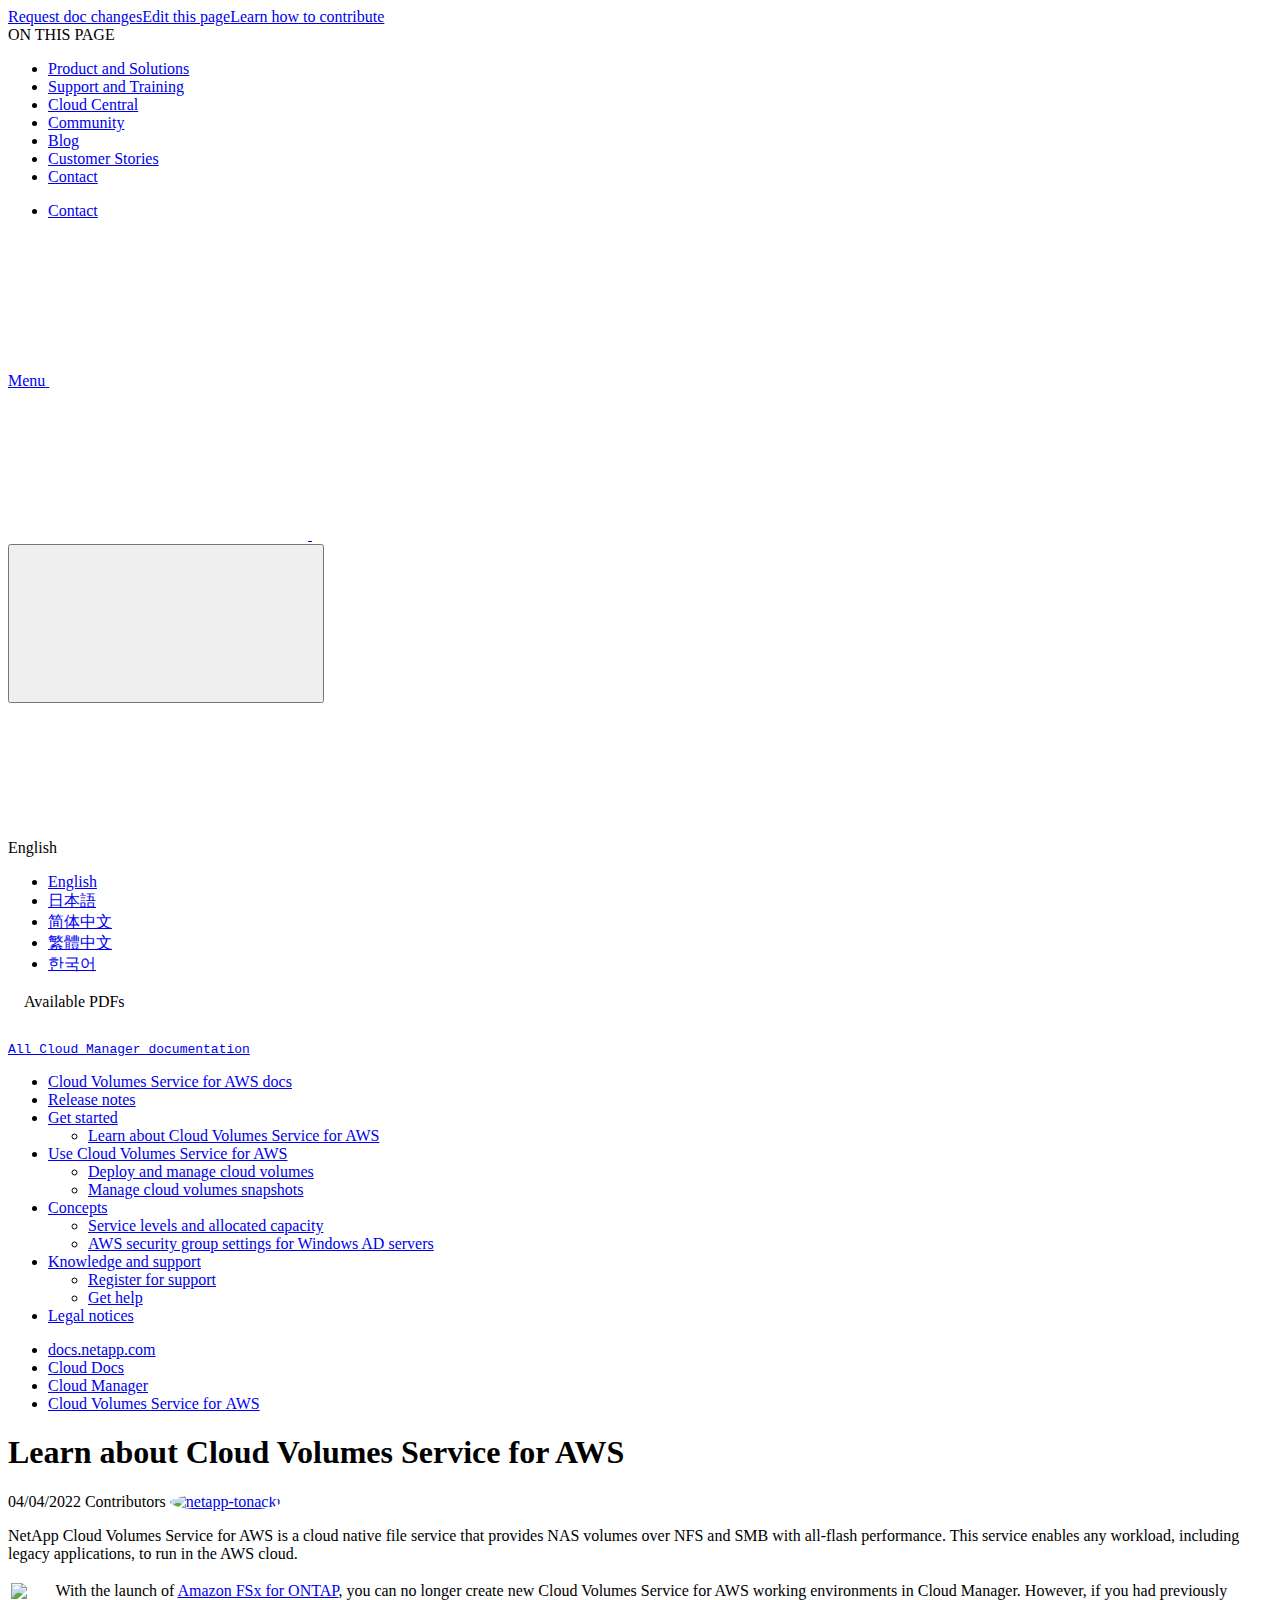
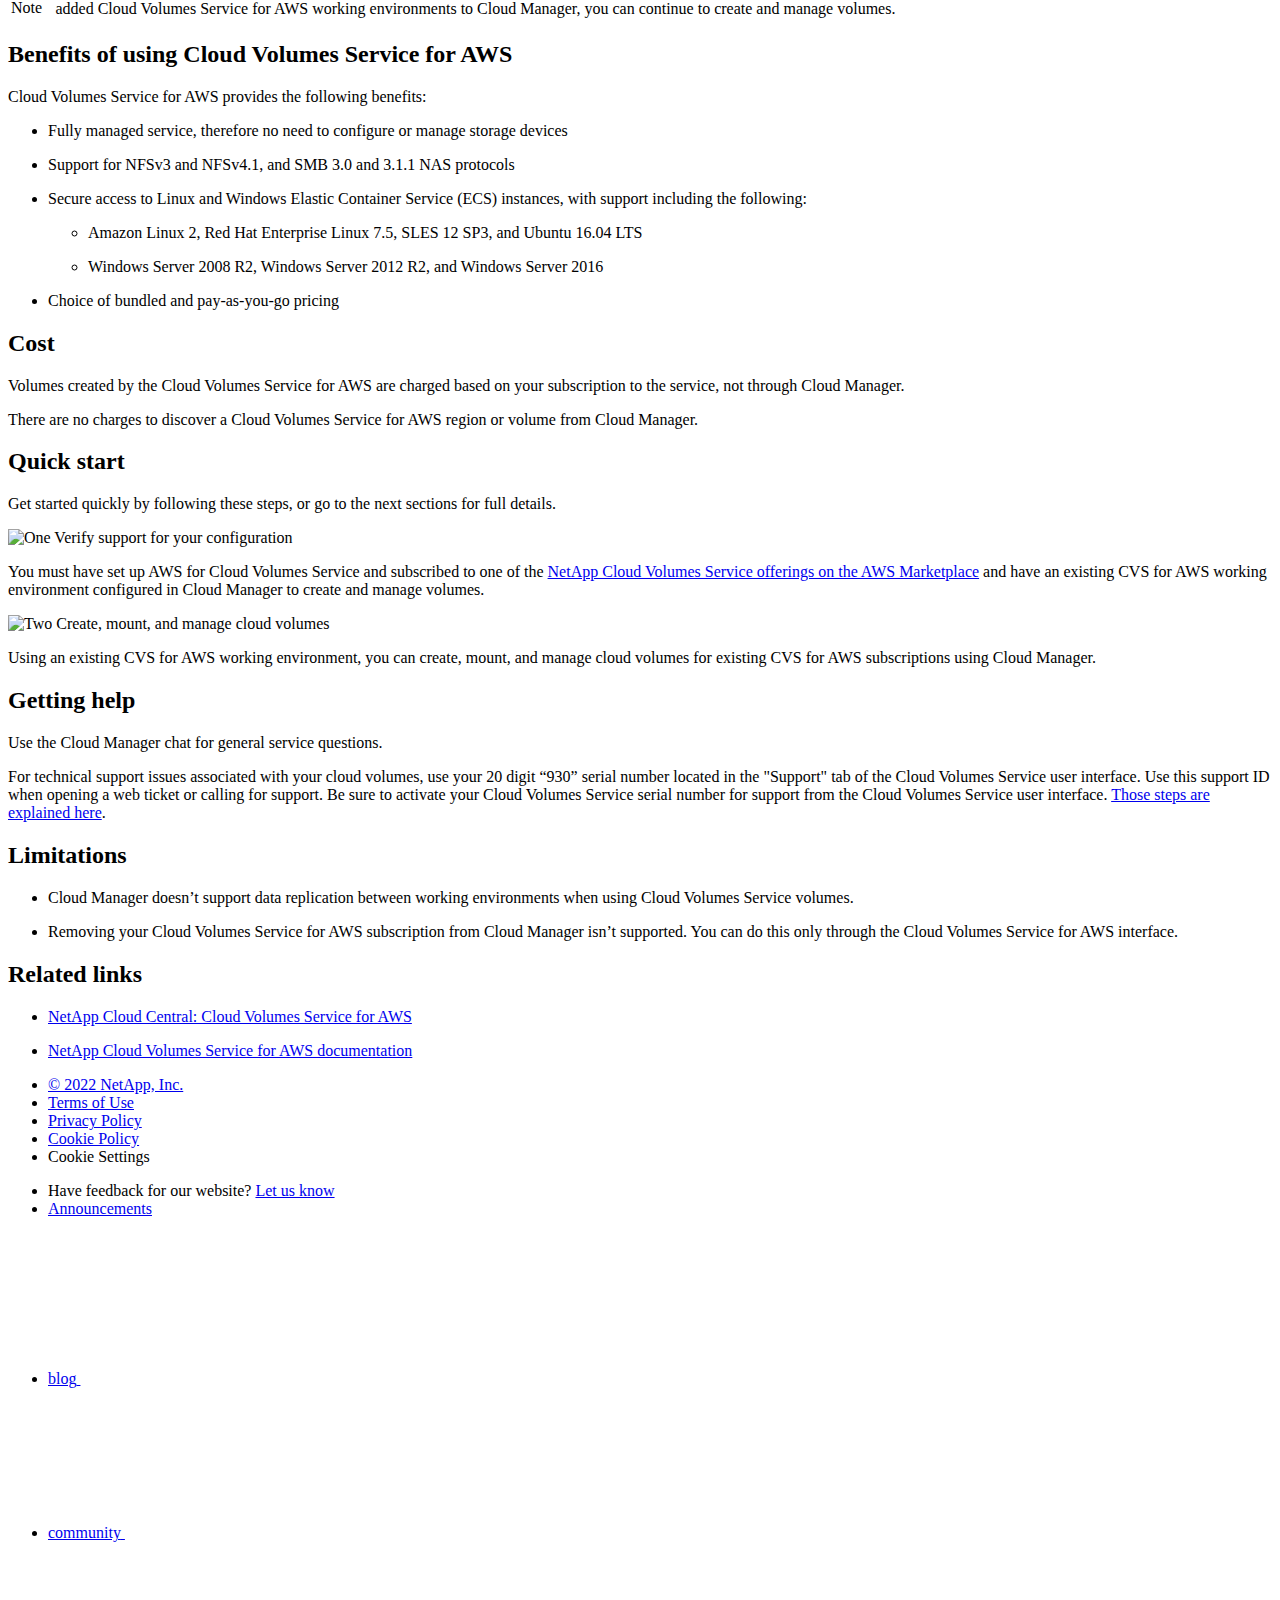
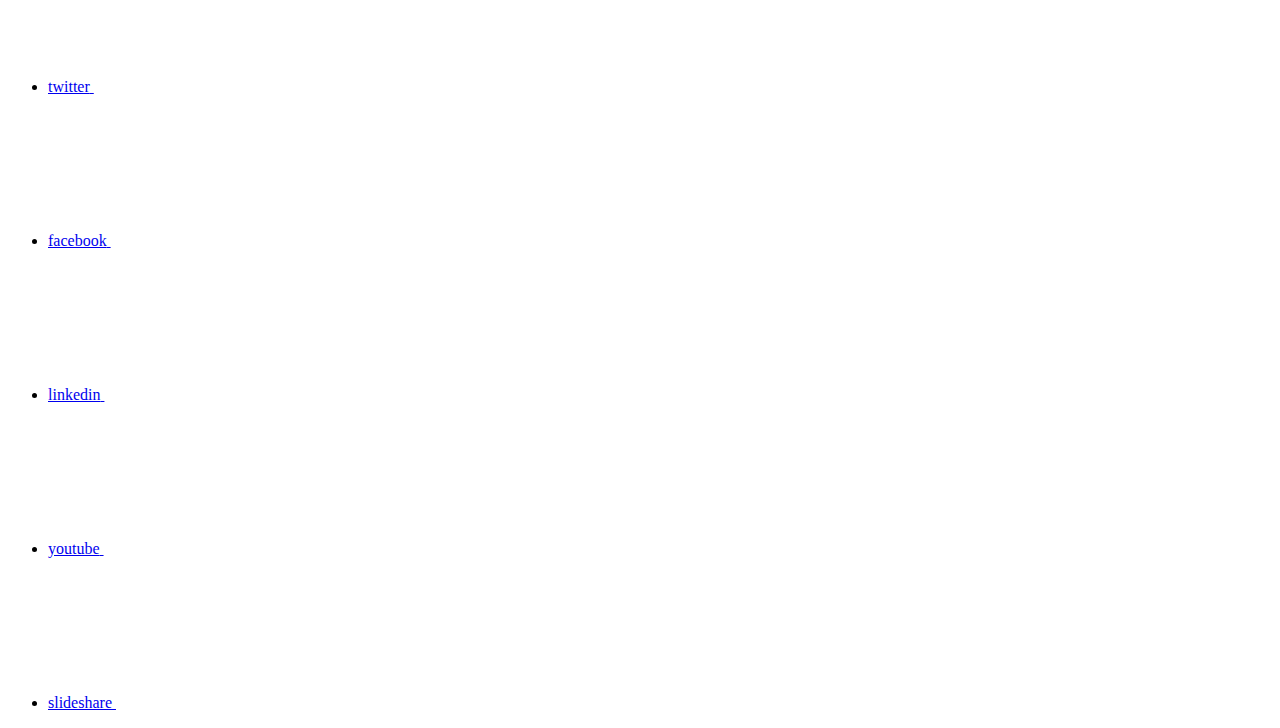
==== commit 5a97de8f: "Deploying to gh-pages from  @ 081ccfa257a045cb7220d41892d5cd90a9c5e0a3 🚀" ====
--- a/concept-cvs-aws.html
+++ b/concept-cvs-aws.html
@@ -169,7 +169,7 @@
   
   <!-- Start Page Toolbar -->
   
-  <div class="page-nav-toolbar"><div class="page-nav-contribute"><a target="_blank" href="https://github.com/NetAppDocs/cloud-manager-cloud-volumes-service-aws/issues/new?body=Page%3A%20[Learn about Cloud Volumes Service for AWS](https://docs.netapp.com/us-en/cloud-manager-cloud-volumes-service-aws/concept-cvs-aws.html)" class="page-nav-contribute-link" role="button"><img src="/us-en/cloud-manager-cloud-volumes-service-aws/images/discuss-sm.svg" class="github-icon" />Request doc changes</a><a target="_blank" href="https://github.com/NetAppDocs/cloud-manager-cloud-volumes-service-aws/blob/main/concept-cvs-aws.adoc" class="page-nav-contribute-link" role="button"><img src="/us-en/cloud-manager-cloud-volumes-service-aws/images/edit-sm.svg" class="github-icon" />Edit this page</a><a target="_blank" href="https://docs.netapp.com/us-en/contribute/" class="page-nav-contribute-link"  ><img src="/us-en/cloud-manager-cloud-volumes-service-aws/images/article-sm.svg" class="github-icon" />Learn how to contribute</a></div>
+  <div class="page-nav-toolbar"><div class="page-nav-contribute"><a target="_blank" href="https://github.com/NetAppDocs/cloud-manager-cloud-volumes-service-aws/issues/new?body=Page%3A%20[Learn about Cloud Volumes Service for AWS](https://docs.netapp.com/us-en/cloud-manager-cloud-volumes-service-aws/concept-cvs-aws.html)" class="page-nav-contribute-link" role="button"><img src="/us-en/cloud-manager-cloud-volumes-service-aws/images/discuss-sm.svg" alt="" class="github-icon" />Request doc changes</a><a target="_blank" href="https://github.com/NetAppDocs/cloud-manager-cloud-volumes-service-aws/blob/main/concept-cvs-aws.adoc" class="page-nav-contribute-link" role="button"><img src="/us-en/cloud-manager-cloud-volumes-service-aws/images/edit-sm.svg" alt="" class="github-icon" />Edit this page</a><a target="_blank" href="https://docs.netapp.com/us-en/contribute/" class="page-nav-contribute-link"  ><img src="/us-en/cloud-manager-cloud-volumes-service-aws/images/article-sm.svg" alt="" class="github-icon" />Learn how to contribute</a></div>
     <div class="page-nav-container">
       <nav class="page-nav-fixed">
         <div class="page-nav-title">ON THIS PAGE</div>
@@ -258,11 +258,13 @@
           <div id="react-search" 
           data-search-html="/us-en/cloud-manager-cloud-volumes-service-aws/search.html"
           data-type="widget" 
-          data-placeholder="Search Documentation" 
-          data-no-results-found="No results were found for {query}" 
-          data-did-you-mean="Search for {suggestion}." 
-          data-no-results-found-did-you-mean="No results found for {query}. Did you mean {suggestion}?" 
-          data-results-found="{hitCount} results found"  
+          data-placeholder="Search Documentation"
+          data-no-results-found="No results were found for {query}"
+          data-did-you-mean="Search for {suggestion}."
+          data-no-results-found-did-you-mean="No results found for {query}. Did you mean {suggestion}?"
+          data-results-found="{hitCount} results found"
+          data-error-message="We're sorry, an issue occurred when fetching your results. Please try again."
+          data-error-reset="Reset Search"
           data-sk-es-pf-indexes=""
           data-flavor=""></div>
           <button class="n-property-bar__search-toggle-button" type="button">
@@ -341,7 +343,7 @@
   <div class="col-md-3" id="sidebar-height">
       <div class="n-pdf-header">
   <a id="toggleButtonPdf" class="n-pdf-button" type="button">
-    <img src="/us-en/cloud-manager-cloud-volumes-service-aws/images/pdf.png" width="16" height="16"/>Available PDFs<span>
+    <img src="/us-en/cloud-manager-cloud-volumes-service-aws/images/pdf.png" alt="" width="16" height="16"/>Available PDFs<span>
     </span>
   </a>
 </div>
@@ -351,7 +353,7 @@
         
         
         <a target="_blank" href="/us-en/cloud-manager-cloud-volumes-service-aws/pdfs/fullsite-sidebar/Cloud_Volumes_Service_for_AWS_documentation.pdf" >
-          <img src="/us-en/cloud-manager-cloud-volumes-service-aws/images/pdf.png" width="16" height="16"/>PDF of this doc site</a>
+          <img src="/us-en/cloud-manager-cloud-volumes-service-aws/images/pdf.png" alt="" width="16" height="16"/>PDF of this doc site</a>
 
 
 
@@ -368,23 +370,14 @@
               href="/us-en/cloud-manager-cloud-volumes-service-aws/pdfs/sidebar/Get_started.pdf" 
             
           >
-            <img src="/us-en/cloud-manager-cloud-volumes-service-aws/images/pdf.png" width="16" height="16"/>
+            <img src="/us-en/cloud-manager-cloud-volumes-service-aws/images/pdf.png" alt="" width="16" height="16"/>
             Get started
           </a>
           
-    <ul class="subfolders" style="display:none;"><li class="active pdf-hide">
-  <a target="_blank" href="/us-en/cloud-manager-cloud-volumes-service-aws/pdfs/pages/concept-cvs-aws.pdf" >
-    <img src="/us-en/cloud-manager-cloud-volumes-service-aws/images/pdf.png" width="16" height="16"/>
-    PDF of this page
-  </a>
-</li>
-
-</ul>
-  
-
-
-
-          
+    <ul class="subfolders" id="pdf-remove" style="display:none;"><li class="active"></li></ul>
+  
+
+
         </li>
       </ul>
     
@@ -404,7 +397,7 @@
               href="/us-en/cloud-manager-cloud-volumes-service-aws/pdfs/sidebar/Use_Cloud_Volumes_Service_for_AWS.pdf" 
             
           >
-            <img src="/us-en/cloud-manager-cloud-volumes-service-aws/images/pdf.png" width="16" height="16"/>
+            <img src="/us-en/cloud-manager-cloud-volumes-service-aws/images/pdf.png" alt="" width="16" height="16"/>
             Use Cloud Volumes Service for AWS
           </a>
           
@@ -412,8 +405,6 @@
 
 
 
-
-          
         </li>
       </ul>
     
@@ -433,7 +424,7 @@
               href="/us-en/cloud-manager-cloud-volumes-service-aws/pdfs/sidebar/Concepts.pdf" 
             
           >
-            <img src="/us-en/cloud-manager-cloud-volumes-service-aws/images/pdf.png" width="16" height="16"/>
+            <img src="/us-en/cloud-manager-cloud-volumes-service-aws/images/pdf.png" alt="" width="16" height="16"/>
             Concepts
           </a>
           
@@ -441,8 +432,6 @@
 
 
 
-
-          
         </li>
       </ul>
     
@@ -462,7 +451,7 @@
               href="/us-en/cloud-manager-cloud-volumes-service-aws/pdfs/sidebar/Knowledge_and_support.pdf" 
             
           >
-            <img src="/us-en/cloud-manager-cloud-volumes-service-aws/images/pdf.png" width="16" height="16"/>
+            <img src="/us-en/cloud-manager-cloud-volumes-service-aws/images/pdf.png" alt="" width="16" height="16"/>
             Knowledge and support
           </a>
           
@@ -470,21 +459,18 @@
 
 
 
-
-          
         </li>
       </ul>
     
 
   
-
 
 
 
 </li></ul>
   <div class="zip-pdf-link-container" style="display: none;">   
     <a href="#" id="zipPdf">
-      <img src="/us-en/cloud-manager-cloud-volumes-service-aws/images/pdf-zip.png" width="16" height="16"/>
+      <img src="/us-en/cloud-manager-cloud-volumes-service-aws/images/pdf-zip.png" alt="" width="16" height="16"/>
       <pre>Collection of separate PDF docs<span class="zip-size"></span></pre>
     </a><div id="zip-link-popup" class="hide">
     <div class="inner-modal">
